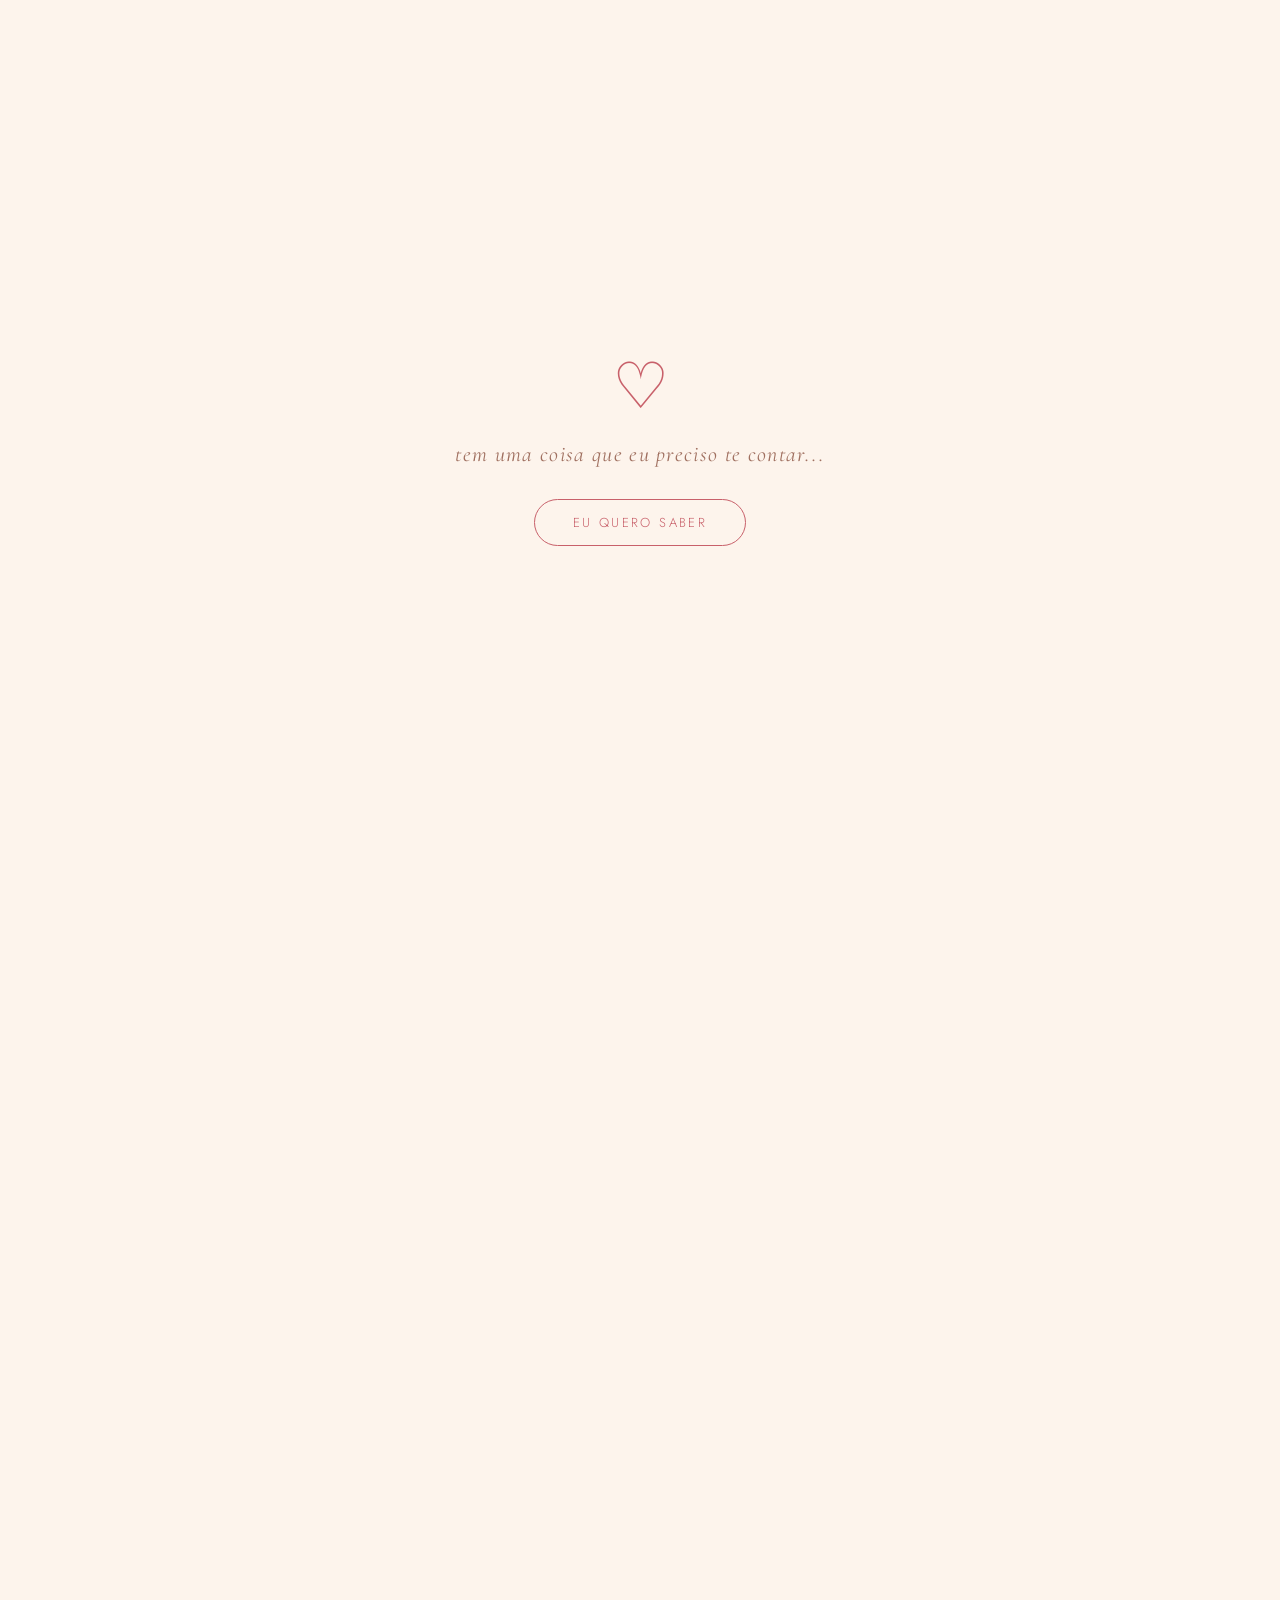
==== surpresa.html @ a651e14c "First Commit" ====
<!DOCTYPE html>
<html lang="pt-BR">
<head>
  <meta charset="UTF-8" />
  <meta name="viewport" content="width=device-width, initial-scale=1.0" />
  <title>Só pra você ♡</title>
  <link rel="preconnect" href="https://fonts.googleapis.com" />
  <link href="https://fonts.googleapis.com/css2?family=Cormorant+Garamond:ital,wght@0,300;0,400;0,600;1,300;1,400;1,600&family=Jost:wght@200;300;400&display=swap" rel="stylesheet" />
  <style>
    :root {
      --cream: #fdf4ec;
      --rose: #c8606a;
      --rose-light: #e8a0a8;
      --gold: #c8a870;
      --brown: #7a3a3a;
      --text: #5a3030;
      --muted: #a07060;
    }

    *, *::before, *::after { box-sizing: border-box; margin: 0; padding: 0; }

    body {
      min-height: 100vh;
      background: var(--cream);
      font-family: 'Jost', sans-serif;
      overflow-x: hidden;
      cursor: default;
    }

    /* ── ring particles canvas ── */
    #canvas {
      position: fixed;
      inset: 0;
      pointer-events: none;
      z-index: 0;
    }

    /* ── intro overlay ── */
    #intro {
      position: fixed;
      inset: 0;
      background: var(--cream);
      z-index: 100;
      display: flex;
      flex-direction: column;
      align-items: center;
      justify-content: center;
      gap: 1.4rem;
      transition: opacity 0.9s ease, visibility 0.9s ease;
    }
    #intro.hide { opacity: 0; visibility: hidden; }

    .intro-heart {
      font-size: 64px;
      animation: heartbeat 2s ease-in-out infinite;
      line-height: 1;
      color: var(--rose);
    }
    .intro-label {
      font-family: 'Cormorant Garamond', serif;
      font-style: italic;
      font-size: 22px;
      color: var(--muted);
      letter-spacing: 0.06em;
    }
    .intro-btn {
      margin-top: 0.6rem;
      padding: 13px 38px;
      background: none;
      border: 1.5px solid var(--rose);
      color: var(--rose);
      font-family: 'Jost', sans-serif;
      font-weight: 300;
      font-size: 13px;
      letter-spacing: 0.18em;
      text-transform: uppercase;
      border-radius: 40px;
      cursor: pointer;
      transition: background 0.25s, color 0.25s, transform 0.15s;
    }
    .intro-btn:hover { background: var(--rose); color: #fff; transform: scale(1.04); }

    /* ── main content ── */
    #main {
      position: relative;
      z-index: 1;
      opacity: 0;
      transform: translateY(22px);
      transition: opacity 0.9s ease 0.3s, transform 0.9s ease 0.3s;
      min-height: 100vh;
      display: flex;
      flex-direction: column;
      align-items: center;
      padding: 4rem 1.4rem 5rem;
      gap: 0;
    }
    #main.show { opacity: 1; transform: translateY(0); }

    /* ── top ornament ── */
    .top-ornament {
      display: flex;
      align-items: center;
      gap: 1rem;
      margin-bottom: 3.2rem;
      opacity: 0;
      animation: fadeUp 0.7s ease 0.6s forwards;
    }
    .orn-line {
      width: 60px;
      height: 1px;
      background: linear-gradient(to right, transparent, var(--gold));
    }
    .orn-line.r { background: linear-gradient(to left, transparent, var(--gold)); }
    .orn-diamond {
      font-size: 13px;
      color: var(--gold);
      letter-spacing: 0.3em;
    }

    /* ── ring section ── */
    .ring-section {
      display: flex;
      flex-direction: column;
      align-items: center;
      margin-bottom: 3.8rem;
      opacity: 0;
      animation: fadeUp 0.8s ease 0.85s forwards;
    }
    .ring-svg {
      width: 110px;
      height: 110px;
      margin-bottom: 1.6rem;
      filter: drop-shadow(0 8px 24px rgba(200,96,106,0.18));
      animation: float 4s ease-in-out infinite;
    }
    .ring-label {
      font-family: 'Cormorant Garamond', serif;
      font-size: 11px;
      letter-spacing: 0.35em;
      text-transform: uppercase;
      color: var(--gold);
      font-weight: 400;
    }

    /* ── confession card ── */
    .card {
      background: #fff8f2;
      border: 1px solid #edddd0;
      border-radius: 20px;
      padding: 2.8rem 2.4rem;
      max-width: 420px;
      width: 100%;
      box-shadow: 0 20px 60px rgba(160,80,60,0.10), 0 4px 16px rgba(0,0,0,0.05);
      margin-bottom: 2.2rem;
      opacity: 0;
      animation: fadeUp 0.8s ease 1.1s forwards;
      position: relative;
      overflow: hidden;
    }
    .card::before {
      content: '♡';
      position: absolute;
      top: -12px; right: 20px;
      font-size: 80px;
      color: var(--rose-light);
      opacity: 0.12;
      line-height: 1;
      font-family: serif;
      pointer-events: none;
    }
    .card-tag {
      display: inline-block;
      background: var(--rose);
      color: #fff;
      font-size: 9px;
      letter-spacing: 0.2em;
      text-transform: uppercase;
      padding: 4px 14px;
      border-radius: 20px;
      margin-bottom: 1.4rem;
      font-weight: 400;
    }
    .card-title {
      font-family: 'Cormorant Garamond', serif;
      font-size: 24px;
      font-weight: 600;
      color: var(--brown);
      line-height: 1.35;
      margin-bottom: 1.2rem;
    }
    .card-title em { font-style: italic; color: var(--rose); }
    .card-text {
      font-size: 13.5px;
      font-weight: 300;
      line-height: 1.9;
      color: var(--text);
    }
    .card-text em {
      font-family: 'Cormorant Garamond', serif;
      font-style: italic;
      color: var(--rose);
      font-size: 14.5px;
    }
    .card-text strong { color: var(--brown); font-weight: 400; }

    /* ── divider ── */
    .divider {
      display: flex;
      align-items: center;
      gap: 1rem;
      margin: 0.4rem 0 2.2rem;
      opacity: 0;
      animation: fadeUp 0.7s ease 1.35s forwards;
      width: 100%;
      max-width: 420px;
    }
    .div-line { flex: 1; height: 1px; background: #e0c8b8; }
    .div-sym { color: var(--rose-light); font-size: 14px; letter-spacing: 0.2em; }

    /* ── second card ── */
    .card2 {
      animation-delay: 1.55s;
    }
    .card2 .card-tag { background: var(--gold); }

    /* ── bottom signature ── */
    .signature {
      margin-top: 2.8rem;
      text-align: center;
      opacity: 0;
      animation: fadeUp 0.7s ease 1.8s forwards;
    }
    .sig-text {
      font-family: 'Cormorant Garamond', serif;
      font-style: italic;
      font-size: 18px;
      color: var(--muted);
      margin-bottom: 0.5rem;
    }
    .sig-hearts { color: var(--rose); font-size: 15px; letter-spacing: 0.4em; }

    /* ── back button ── */
    .back-btn {
      margin-top: 3rem;
      display: inline-flex;
      align-items: center;
      gap: 0.5rem;
      padding: 11px 30px;
      background: none;
      border: 1.5px solid #d4b0a0;
      color: var(--muted);
      font-family: 'Jost', sans-serif;
      font-weight: 300;
      font-size: 12px;
      letter-spacing: 0.16em;
      text-transform: uppercase;
      border-radius: 40px;
      cursor: pointer;
      text-decoration: none;
      transition: border-color 0.2s, color 0.2s, transform 0.15s;
      opacity: 0;
      animation: fadeUp 0.7s ease 2s forwards;
    }
    .back-btn:hover { border-color: var(--rose); color: var(--rose); transform: scale(1.04); }

    /* ── animations ── */
    @keyframes heartbeat {
      0%, 100% { transform: scale(1); }
      14%       { transform: scale(1.14); }
      28%       { transform: scale(1); }
      42%       { transform: scale(1.08); }
      56%       { transform: scale(1); }
    }
    @keyframes float {
      0%, 100% { transform: translateY(0px) rotate(-2deg); }
      50%       { transform: translateY(-10px) rotate(2deg); }
    }
    @keyframes fadeUp {
      from { opacity: 0; transform: translateY(18px); }
      to   { opacity: 1; transform: translateY(0); }
    }

    @media (max-width: 480px) {
      .card { padding: 2rem 1.6rem; }
      .card-title { font-size: 21px; }
      .card-text  { font-size: 13px; }
    }
  </style>
</head>
<body>

<canvas id="canvas"></canvas>

<!-- intro overlay -->
<div id="intro">
  <div class="intro-heart">♡</div>
  <div class="intro-label">tem uma coisa que eu preciso te contar...</div>
  <button class="intro-btn" onclick="reveal()">Eu quero saber</button>
</div>

<!-- main content -->
<div id="main">

  <div class="top-ornament">
    <div class="orn-line"></div>
    <div class="orn-diamond">✦ ✦ ✦</div>
    <div class="orn-line r"></div>
  </div>

  <!-- ring SVG -->
  <div class="ring-section">
    <svg class="ring-svg" viewBox="0 0 110 110" fill="none" xmlns="http://www.w3.org/2000/svg">
      <!-- outer ring -->
      <circle cx="55" cy="55" r="42" stroke="#c8a870" stroke-width="2.5" fill="none" opacity="0.4"/>
      <!-- band -->
      <path d="M13 55 A42 42 0 0 1 97 55" stroke="#c8a870" stroke-width="7" fill="none" stroke-linecap="round" opacity="0.25"/>
      <path d="M13 55 A42 42 0 0 0 97 55" stroke="#c8a870" stroke-width="7" fill="none" stroke-linecap="round" opacity="0.25"/>
      <!-- main band -->
      <ellipse cx="55" cy="55" rx="42" ry="42" stroke="url(#goldGrad)" stroke-width="6" fill="none"/>
      <!-- diamond gem -->
      <polygon points="55,18 63,30 55,36 47,30" fill="url(#gemGrad)" opacity="0.95"/>
      <polygon points="55,18 63,30 55,24" fill="white" opacity="0.5"/>
      <!-- gem sparkles -->
      <line x1="55" y1="8" x2="55" y2="14" stroke="#c8a870" stroke-width="1.5" stroke-linecap="round" opacity="0.7"/>
      <line x1="68" y1="12" x2="64" y2="16" stroke="#c8a870" stroke-width="1.5" stroke-linecap="round" opacity="0.7"/>
      <line x1="42" y1="12" x2="46" y2="16" stroke="#c8a870" stroke-width="1.5" stroke-linecap="round" opacity="0.7"/>
      <!-- inner glow ring -->
      <circle cx="55" cy="55" r="33" stroke="#c8a870" stroke-width="0.8" fill="none" opacity="0.3"/>
      <defs>
        <linearGradient id="goldGrad" x1="13" y1="55" x2="97" y2="55">
          <stop offset="0%" stop-color="#d4b878"/>
          <stop offset="30%" stop-color="#f0d898"/>
          <stop offset="60%" stop-color="#c8a060"/>
          <stop offset="100%" stop-color="#d4b878"/>
        </linearGradient>
        <linearGradient id="gemGrad" x1="47" y1="18" x2="63" y2="36" gradientUnits="userSpaceOnUse">
          <stop offset="0%" stop-color="#f8f0ff"/>
          <stop offset="50%" stop-color="#e8d8f8"/>
          <stop offset="100%" stop-color="#c8b0e8"/>
        </linearGradient>
      </defs>
    </svg>
    <div class="ring-label">em breve...</div>
  </div>

  <!-- card 1: aliança confession -->
  <div class="card">
    <div class="card-tag">Uma confissão</div>
    <div class="card-title">Sobre aquela vez que eu disse <em>não quero aliança...</em></div>
    <p class="card-text">
      Hahaha. Eu estava <em>mentindo</em>.<br><br>
      Por muito tempo eu planejei, pesquisei, busquei a melhor opção pra <strong>nós dois</strong>. Fiz isso em silêncio, com um sorrisinho bobo toda vez que imaginava o momento.<br><br>
      Em breve... não vou dar spoiler. 😄<br><br>
      Mas eu preciso que você saiba que <em>nunca desisti da nossa vontade</em>. Só estava guardando isso com muito carinho, esperando a hora certa.<br><br>
      <strong>Ah, e eu lembro que o seu tamanho é 18/19... mas vou confirmar direitinho, pode deixar. kkkkkkk</strong><br><br>
      <em>Desculpa por ter escondido isso de você.</em>
    </p>
  </div>

  <!-- divider -->
  <div class="divider">
    <div class="div-line"></div>
    <div class="div-sym">♡ ♡ ♡</div>
    <div class="div-line"></div>
  </div>

  <!-- card 2: second declaration -->
  <div class="card card2">
    <div class="card-tag">E mais uma coisa...</div>
    <div class="card-title">Você é a pessoa que eu <em>escolho todo dia</em></div>
    <p class="card-text">
      Não é uma coisa que acontece de vez em quando.<br>
      É todo. dia.<br><br>
      Quando eu acordo, quando eu durmo, quando alguma coisa boa acontece e a primeira pessoa que eu quero contar é <em>você</em>.<br><br>
      Você virou meu Dengo sem nem perceber. Virou plano, virou sonho, virou <strong>certeza</strong>.<br><br>
      E eu sei que a gente ainda tem muito pela frente muito muito <em>muito mesmo</em>.<br><br>
      Mas pode ter fé: <strong>estou aqui, te amando do jeito mais real que eu sei.</strong>
    </p>
  </div>

  <!-- signature -->
  <div class="signature">
    <div class="sig-text">com todo o meu amor, sempre,<br><em>Cuti Cuti</em> ♡</div>
    <div class="sig-hearts">♡ ♡ ♡</div>
  </div>

  <a href="index.html" class="back-btn">← voltar para a cartinha</a>

</div>

<script>
  function reveal() {
    document.getElementById('intro').classList.add('hide');
    document.getElementById('main').classList.add('show');
    startParticles();
  }

  // ── floating hearts/rings canvas ──
  function startParticles() {
    const canvas = document.getElementById('canvas');
    const ctx = canvas.getContext('2d');
    let W, H, particles = [];

    function resize() {
      W = canvas.width  = window.innerWidth;
      H = canvas.height = window.innerHeight;
    }
    resize();
    window.addEventListener('resize', resize);

    const syms = ['♡', '✦', '◇', '✧', '♢'];
    const colors = ['rgba(200,96,106,', 'rgba(200,168,112,', 'rgba(228,160,168,'];

    for (let i = 0; i < 28; i++) {
      particles.push({
        x: Math.random() * window.innerWidth,
        y: Math.random() * window.innerHeight + window.innerHeight,
        sym: syms[Math.floor(Math.random() * syms.length)],
        color: colors[Math.floor(Math.random() * colors.length)],
        size: 9 + Math.random() * 11,
        speed: 0.4 + Math.random() * 0.7,
        drift: (Math.random() - 0.5) * 0.4,
        alpha: 0.08 + Math.random() * 0.14,
        rot: Math.random() * Math.PI * 2,
        rotSpeed: (Math.random() - 0.5) * 0.015,
      });
    }

    function draw() {
      ctx.clearRect(0, 0, W, H);
      particles.forEach(p => {
        ctx.save();
        ctx.translate(p.x, p.y);
        ctx.rotate(p.rot);
        ctx.font = `${p.size}px serif`;
        ctx.fillStyle = p.color + p.alpha + ')';
        ctx.textAlign = 'center';
        ctx.textBaseline = 'middle';
        ctx.fillText(p.sym, 0, 0);
        ctx.restore();
        p.y -= p.speed;
        p.x += p.drift;
        p.rot += p.rotSpeed;
        if (p.y < -30) {
          p.y = H + 30;
          p.x = Math.random() * W;
        }
      });
      requestAnimationFrame(draw);
    }
    draw();
  }
</script>
</body>
</html>
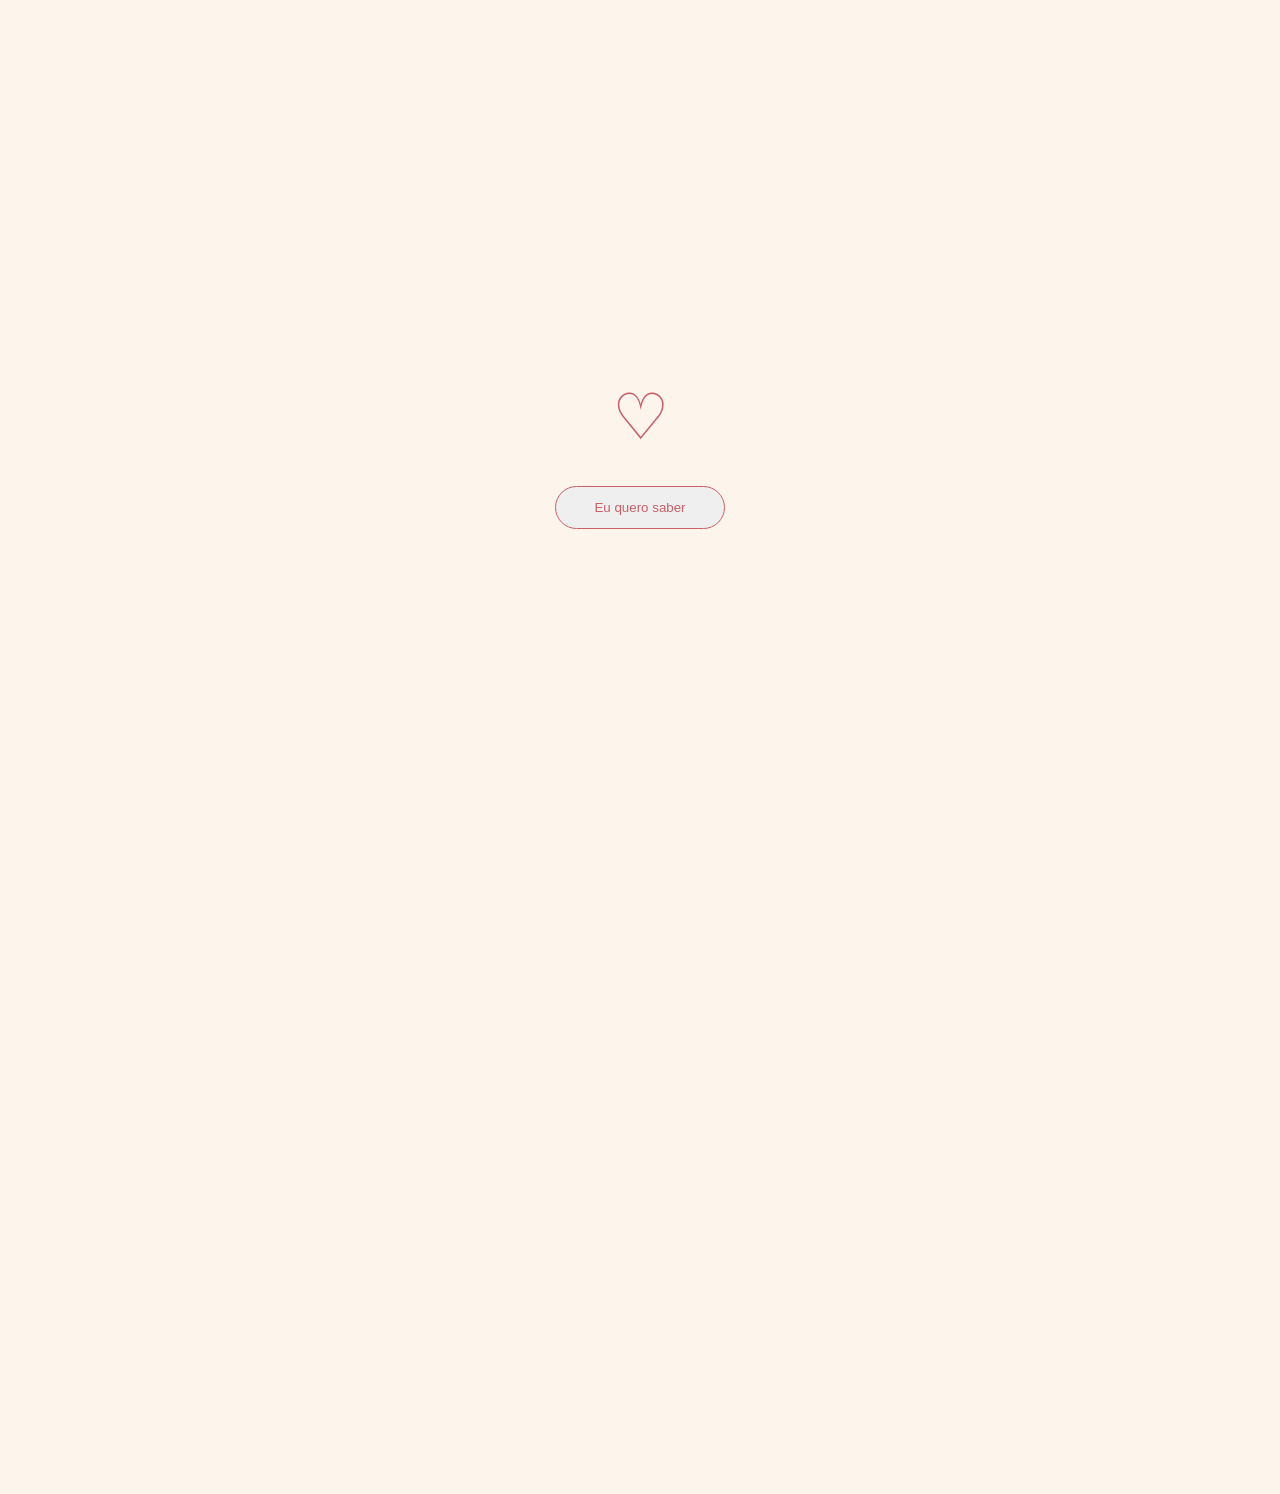
==== commit 0006b871: "Alterações" ====
--- a/surpresa.html
+++ b/surpresa.html
@@ -1,4 +1,5 @@
 <!DOCTYPE html>
+
 <html lang="pt-BR">
 <head>
   <meta charset="UTF-8" />
@@ -17,439 +18,169 @@
       --muted: #a07060;
     }
 
-    *, *::before, *::after { box-sizing: border-box; margin: 0; padding: 0; }
+```
+*, *::before, *::after { box-sizing: border-box; margin: 0; padding: 0; }
 
-    body {
-      min-height: 100vh;
-      background: var(--cream);
-      font-family: 'Jost', sans-serif;
-      overflow-x: hidden;
-      cursor: default;
-    }
+body {
+  min-height: 100vh;
+  background: var(--cream);
+  font-family: 'Jost', sans-serif;
+  overflow-x: hidden;
+}
 
-    /* ── ring particles canvas ── */
-    #canvas {
-      position: fixed;
-      inset: 0;
-      pointer-events: none;
-      z-index: 0;
-    }
+#canvas {
+  position: fixed;
+  inset: 0;
+  pointer-events: none;
+  z-index: 0;
+}
 
-    /* ── intro overlay ── */
-    #intro {
-      position: fixed;
-      inset: 0;
-      background: var(--cream);
-      z-index: 100;
-      display: flex;
-      flex-direction: column;
-      align-items: center;
-      justify-content: center;
-      gap: 1.4rem;
-      transition: opacity 0.9s ease, visibility 0.9s ease;
-    }
-    #intro.hide { opacity: 0; visibility: hidden; }
+#intro {
+  position: fixed;
+  inset: 0;
+  background: var(--cream);
+  z-index: 100;
+  display: flex;
+  flex-direction: column;
+  align-items: center;
+  justify-content: center;
+  gap: 1.4rem;
+  transition: opacity 0.9s ease, visibility 0.9s ease;
+}
+#intro.hide { opacity: 0; visibility: hidden; }
 
-    .intro-heart {
-      font-size: 64px;
-      animation: heartbeat 2s ease-in-out infinite;
-      line-height: 1;
-      color: var(--rose);
-    }
-    .intro-label {
-      font-family: 'Cormorant Garamond', serif;
-      font-style: italic;
-      font-size: 22px;
-      color: var(--muted);
-      letter-spacing: 0.06em;
-    }
-    .intro-btn {
-      margin-top: 0.6rem;
-      padding: 13px 38px;
-      background: none;
-      border: 1.5px solid var(--rose);
-      color: var(--rose);
-      font-family: 'Jost', sans-serif;
-      font-weight: 300;
-      font-size: 13px;
-      letter-spacing: 0.18em;
-      text-transform: uppercase;
-      border-radius: 40px;
-      cursor: pointer;
-      transition: background 0.25s, color 0.25s, transform 0.15s;
-    }
-    .intro-btn:hover { background: var(--rose); color: #fff; transform: scale(1.04); }
+.intro-heart {
+  font-size: 64px;
+  animation: heartbeat 2s ease-in-out infinite;
+  color: var(--rose);
+}
 
-    /* ── main content ── */
-    #main {
-      position: relative;
-      z-index: 1;
-      opacity: 0;
-      transform: translateY(22px);
-      transition: opacity 0.9s ease 0.3s, transform 0.9s ease 0.3s;
-      min-height: 100vh;
-      display: flex;
-      flex-direction: column;
-      align-items: center;
-      padding: 4rem 1.4rem 5rem;
-      gap: 0;
-    }
-    #main.show { opacity: 1; transform: translateY(0); }
+.intro-btn {
+  padding: 13px 38px;
+  border: 1.5px solid var(--rose);
+  color: var(--rose);
+  border-radius: 40px;
+  cursor: pointer;
+}
 
-    /* ── top ornament ── */
-    .top-ornament {
-      display: flex;
-      align-items: center;
-      gap: 1rem;
-      margin-bottom: 3.2rem;
-      opacity: 0;
-      animation: fadeUp 0.7s ease 0.6s forwards;
-    }
-    .orn-line {
-      width: 60px;
-      height: 1px;
-      background: linear-gradient(to right, transparent, var(--gold));
-    }
-    .orn-line.r { background: linear-gradient(to left, transparent, var(--gold)); }
-    .orn-diamond {
-      font-size: 13px;
-      color: var(--gold);
-      letter-spacing: 0.3em;
-    }
+#main {
+  opacity: 0;
+  transform: translateY(22px);
+  transition: 0.9s;
+  display: flex;
+  flex-direction: column;
+  align-items: center;
+  padding: 4rem 1.4rem 5rem;
+}
+#main.show { opacity: 1; transform: translateY(0); }
 
-    /* ── ring section ── */
-    .ring-section {
-      display: flex;
-      flex-direction: column;
-      align-items: center;
-      margin-bottom: 3.8rem;
-      opacity: 0;
-      animation: fadeUp 0.8s ease 0.85s forwards;
-    }
-    .ring-svg {
-      width: 110px;
-      height: 110px;
-      margin-bottom: 1.6rem;
-      filter: drop-shadow(0 8px 24px rgba(200,96,106,0.18));
-      animation: float 4s ease-in-out infinite;
-    }
-    .ring-label {
-      font-family: 'Cormorant Garamond', serif;
-      font-size: 11px;
-      letter-spacing: 0.35em;
-      text-transform: uppercase;
-      color: var(--gold);
-      font-weight: 400;
-    }
+.card {
+  background: #fff8f2;
+  border-radius: 20px;
+  padding: 2.5rem;
+  max-width: 420px;
+  margin-bottom: 2rem;
+  box-shadow: 0 10px 40px rgba(0,0,0,0.08);
+}
 
-    /* ── confession card ── */
-    .card {
-      background: #fff8f2;
-      border: 1px solid #edddd0;
-      border-radius: 20px;
-      padding: 2.8rem 2.4rem;
-      max-width: 420px;
-      width: 100%;
-      box-shadow: 0 20px 60px rgba(160,80,60,0.10), 0 4px 16px rgba(0,0,0,0.05);
-      margin-bottom: 2.2rem;
-      opacity: 0;
-      animation: fadeUp 0.8s ease 1.1s forwards;
-      position: relative;
-      overflow: hidden;
-    }
-    .card::before {
-      content: '♡';
-      position: absolute;
-      top: -12px; right: 20px;
-      font-size: 80px;
-      color: var(--rose-light);
-      opacity: 0.12;
-      line-height: 1;
-      font-family: serif;
-      pointer-events: none;
-    }
-    .card-tag {
-      display: inline-block;
-      background: var(--rose);
-      color: #fff;
-      font-size: 9px;
-      letter-spacing: 0.2em;
-      text-transform: uppercase;
-      padding: 4px 14px;
-      border-radius: 20px;
-      margin-bottom: 1.4rem;
-      font-weight: 400;
-    }
-    .card-title {
-      font-family: 'Cormorant Garamond', serif;
-      font-size: 24px;
-      font-weight: 600;
-      color: var(--brown);
-      line-height: 1.35;
-      margin-bottom: 1.2rem;
-    }
-    .card-title em { font-style: italic; color: var(--rose); }
-    .card-text {
-      font-size: 13.5px;
-      font-weight: 300;
-      line-height: 1.9;
-      color: var(--text);
-    }
-    .card-text em {
-      font-family: 'Cormorant Garamond', serif;
-      font-style: italic;
-      color: var(--rose);
-      font-size: 14.5px;
-    }
-    .card-text strong { color: var(--brown); font-weight: 400; }
+.card-title {
+  font-size: 22px;
+  margin-bottom: 1rem;
+  color: var(--brown);
+}
 
-    /* ── divider ── */
-    .divider {
-      display: flex;
-      align-items: center;
-      gap: 1rem;
-      margin: 0.4rem 0 2.2rem;
-      opacity: 0;
-      animation: fadeUp 0.7s ease 1.35s forwards;
-      width: 100%;
-      max-width: 420px;
-    }
-    .div-line { flex: 1; height: 1px; background: #e0c8b8; }
-    .div-sym { color: var(--rose-light); font-size: 14px; letter-spacing: 0.2em; }
+.card-text {
+  font-size: 14px;
+  line-height: 1.8;
+  color: var(--text);
+}
 
-    /* ── second card ── */
-    .card2 {
-      animation-delay: 1.55s;
-    }
-    .card2 .card-tag { background: var(--gold); }
+.divider {
+  display: flex;
+  gap: 1rem;
+  margin: 1rem 0;
+  width: 100%;
+  max-width: 420px;
+}
+.div-line { flex: 1; height: 1px; background: #e0c8b8; }
 
-    /* ── bottom signature ── */
-    .signature {
-      margin-top: 2.8rem;
-      text-align: center;
-      opacity: 0;
-      animation: fadeUp 0.7s ease 1.8s forwards;
-    }
-    .sig-text {
-      font-family: 'Cormorant Garamond', serif;
-      font-style: italic;
-      font-size: 18px;
-      color: var(--muted);
-      margin-bottom: 0.5rem;
-    }
-    .sig-hearts { color: var(--rose); font-size: 15px; letter-spacing: 0.4em; }
+.back-btn {
+  margin-top: 2rem;
+  text-decoration: none;
+  color: var(--muted);
+  border: 1px solid #ccc;
+  padding: 10px 20px;
+  border-radius: 30px;
+}
+```
 
-    /* ── back button ── */
-    .back-btn {
-      margin-top: 3rem;
-      display: inline-flex;
-      align-items: center;
-      gap: 0.5rem;
-      padding: 11px 30px;
-      background: none;
-      border: 1.5px solid #d4b0a0;
-      color: var(--muted);
-      font-family: 'Jost', sans-serif;
-      font-weight: 300;
-      font-size: 12px;
-      letter-spacing: 0.16em;
-      text-transform: uppercase;
-      border-radius: 40px;
-      cursor: pointer;
-      text-decoration: none;
-      transition: border-color 0.2s, color 0.2s, transform 0.15s;
-      opacity: 0;
-      animation: fadeUp 0.7s ease 2s forwards;
-    }
-    .back-btn:hover { border-color: var(--rose); color: var(--rose); transform: scale(1.04); }
-
-    /* ── animations ── */
-    @keyframes heartbeat {
-      0%, 100% { transform: scale(1); }
-      14%       { transform: scale(1.14); }
-      28%       { transform: scale(1); }
-      42%       { transform: scale(1.08); }
-      56%       { transform: scale(1); }
-    }
-    @keyframes float {
-      0%, 100% { transform: translateY(0px) rotate(-2deg); }
-      50%       { transform: translateY(-10px) rotate(2deg); }
-    }
-    @keyframes fadeUp {
-      from { opacity: 0; transform: translateY(18px); }
-      to   { opacity: 1; transform: translateY(0); }
-    }
-
-    @media (max-width: 480px) {
-      .card { padding: 2rem 1.6rem; }
-      .card-title { font-size: 21px; }
-      .card-text  { font-size: 13px; }
-    }
   </style>
 </head>
 <body>
 
 <canvas id="canvas"></canvas>
 
-<!-- intro overlay -->
 <div id="intro">
   <div class="intro-heart">♡</div>
-  <div class="intro-label">tem uma coisa que eu preciso te contar...</div>
   <button class="intro-btn" onclick="reveal()">Eu quero saber</button>
 </div>
 
-<!-- main content -->
 <div id="main">
 
-  <div class="top-ornament">
-    <div class="orn-line"></div>
-    <div class="orn-diamond">✦ ✦ ✦</div>
-    <div class="orn-line r"></div>
-  </div>
-
-  <!-- ring SVG -->
-  <div class="ring-section">
-    <svg class="ring-svg" viewBox="0 0 110 110" fill="none" xmlns="http://www.w3.org/2000/svg">
-      <!-- outer ring -->
-      <circle cx="55" cy="55" r="42" stroke="#c8a870" stroke-width="2.5" fill="none" opacity="0.4"/>
-      <!-- band -->
-      <path d="M13 55 A42 42 0 0 1 97 55" stroke="#c8a870" stroke-width="7" fill="none" stroke-linecap="round" opacity="0.25"/>
-      <path d="M13 55 A42 42 0 0 0 97 55" stroke="#c8a870" stroke-width="7" fill="none" stroke-linecap="round" opacity="0.25"/>
-      <!-- main band -->
-      <ellipse cx="55" cy="55" rx="42" ry="42" stroke="url(#goldGrad)" stroke-width="6" fill="none"/>
-      <!-- diamond gem -->
-      <polygon points="55,18 63,30 55,36 47,30" fill="url(#gemGrad)" opacity="0.95"/>
-      <polygon points="55,18 63,30 55,24" fill="white" opacity="0.5"/>
-      <!-- gem sparkles -->
-      <line x1="55" y1="8" x2="55" y2="14" stroke="#c8a870" stroke-width="1.5" stroke-linecap="round" opacity="0.7"/>
-      <line x1="68" y1="12" x2="64" y2="16" stroke="#c8a870" stroke-width="1.5" stroke-linecap="round" opacity="0.7"/>
-      <line x1="42" y1="12" x2="46" y2="16" stroke="#c8a870" stroke-width="1.5" stroke-linecap="round" opacity="0.7"/>
-      <!-- inner glow ring -->
-      <circle cx="55" cy="55" r="33" stroke="#c8a870" stroke-width="0.8" fill="none" opacity="0.3"/>
-      <defs>
-        <linearGradient id="goldGrad" x1="13" y1="55" x2="97" y2="55">
-          <stop offset="0%" stop-color="#d4b878"/>
-          <stop offset="30%" stop-color="#f0d898"/>
-          <stop offset="60%" stop-color="#c8a060"/>
-          <stop offset="100%" stop-color="#d4b878"/>
-        </linearGradient>
-        <linearGradient id="gemGrad" x1="47" y1="18" x2="63" y2="36" gradientUnits="userSpaceOnUse">
-          <stop offset="0%" stop-color="#f8f0ff"/>
-          <stop offset="50%" stop-color="#e8d8f8"/>
-          <stop offset="100%" stop-color="#c8b0e8"/>
-        </linearGradient>
-      </defs>
-    </svg>
-    <div class="ring-label">em breve...</div>
-  </div>
-
-  <!-- card 1: aliança confession -->
   <div class="card">
-    <div class="card-tag">Uma confissão</div>
-    <div class="card-title">Sobre aquela vez que eu disse <em>não quero aliança...</em></div>
+    <div class="card-title">1º ano</div>
     <p class="card-text">
-      Hahaha. Eu estava <em>mentindo</em>.<br><br>
-      Por muito tempo eu planejei, pesquisei, busquei a melhor opção pra <strong>nós dois</strong>. Fiz isso em silêncio, com um sorrisinho bobo toda vez que imaginava o momento.<br><br>
-      Em breve... não vou dar spoiler. 😄<br><br>
-      Mas eu preciso que você saiba que <em>nunca desisti da nossa vontade</em>. Só estava guardando isso com muito carinho, esperando a hora certa.<br><br>
-      <strong>Ah, e eu lembro que o seu tamanho é 18/19... mas vou confirmar direitinho, pode deixar. kkkkkkk</strong><br><br>
-      <em>Desculpa por ter escondido isso de você.</em>
+      Nós nos conhecemos no colégio e passamos por uma fase conturbada.<br><br>
+      Mesmo assim, conseguimos superar.<br><br>
+      Foi ali que tudo começou, e foi onde eu percebi que estava me apaixonando por você.
     </p>
   </div>
 
-  <!-- divider -->
-  <div class="divider">
-    <div class="div-line"></div>
-    <div class="div-sym">♡ ♡ ♡</div>
-    <div class="div-line"></div>
-  </div>
+  <div class="divider"><div class="div-line"></div><div class="div-line"></div></div>
 
-  <!-- card 2: second declaration -->
-  <div class="card card2">
-    <div class="card-tag">E mais uma coisa...</div>
-    <div class="card-title">Você é a pessoa que eu <em>escolho todo dia</em></div>
+  <div class="card">
+    <div class="card-title">2º ano</div>
     <p class="card-text">
-      Não é uma coisa que acontece de vez em quando.<br>
-      É todo. dia.<br><br>
-      Quando eu acordo, quando eu durmo, quando alguma coisa boa acontece e a primeira pessoa que eu quero contar é <em>você</em>.<br><br>
-      Você virou meu Dengo sem nem perceber. Virou plano, virou sonho, virou <strong>certeza</strong>.<br><br>
-      E eu sei que a gente ainda tem muito pela frente muito muito <em>muito mesmo</em>.<br><br>
-      Mas pode ter fé: <strong>estou aqui, te amando do jeito mais real que eu sei.</strong>
+      No segundo ano, tudo ficou mais leve.<br><br>
+      Foi um dos melhores momentos pra mim.<br><br>
+      Mas eu reconheço que errei em várias decisões.<br><br>
+      Hoje eu entendo isso e quero mudar, colocando Deus em primeiro lugar.
     </p>
   </div>
 
-  <!-- signature -->
-  <div class="signature">
-    <div class="sig-text">com todo o meu amor, sempre,<br><em>Cuti Cuti</em> ♡</div>
-    <div class="sig-hearts">♡ ♡ ♡</div>
+  <div class="divider"><div class="div-line"></div><div class="div-line"></div></div>
+
+  <div class="card">
+    <div class="card-title">3º ano</div>
+    <p class="card-text">
+      Iríamos fazer 3 anos no dia 24/05/2026…<br>
+      mas terminou antes, no dia 04/05/2026.<br><br>
+
+
+  Eu não sei explicar direito o que sinto.<br><br>
+
+  Só sei que quero me tornar alguém melhor.<br>
+  Quero evoluir, amadurecer…<br><br>
+
+  E, se Deus permitir,
+  passar o restante da minha vida ao seu lado.<br><br>
+
+  Eu ainda acredito em nós.
+</p>
+
+
   </div>
 
-  <a href="index.html" class="back-btn">← voltar para a cartinha</a>
+<a href="index.html" class="back-btn">← voltar</a>
 
 </div>
 
 <script>
-  function reveal() {
-    document.getElementById('intro').classList.add('hide');
-    document.getElementById('main').classList.add('show');
-    startParticles();
-  }
+function reveal(){
+  document.getElementById('intro').classList.add('hide');
+  document.getElementById('main').classList.add('show');
+}
+</script>
 
-  // ── floating hearts/rings canvas ──
-  function startParticles() {
-    const canvas = document.getElementById('canvas');
-    const ctx = canvas.getContext('2d');
-    let W, H, particles = [];
-
-    function resize() {
-      W = canvas.width  = window.innerWidth;
-      H = canvas.height = window.innerHeight;
-    }
-    resize();
-    window.addEventListener('resize', resize);
-
-    const syms = ['♡', '✦', '◇', '✧', '♢'];
-    const colors = ['rgba(200,96,106,', 'rgba(200,168,112,', 'rgba(228,160,168,'];
-
-    for (let i = 0; i < 28; i++) {
-      particles.push({
-        x: Math.random() * window.innerWidth,
-        y: Math.random() * window.innerHeight + window.innerHeight,
-        sym: syms[Math.floor(Math.random() * syms.length)],
-        color: colors[Math.floor(Math.random() * colors.length)],
-        size: 9 + Math.random() * 11,
-        speed: 0.4 + Math.random() * 0.7,
-        drift: (Math.random() - 0.5) * 0.4,
-        alpha: 0.08 + Math.random() * 0.14,
-        rot: Math.random() * Math.PI * 2,
-        rotSpeed: (Math.random() - 0.5) * 0.015,
-      });
-    }
-
-    function draw() {
-      ctx.clearRect(0, 0, W, H);
-      particles.forEach(p => {
-        ctx.save();
-        ctx.translate(p.x, p.y);
-        ctx.rotate(p.rot);
-        ctx.font = `${p.size}px serif`;
-        ctx.fillStyle = p.color + p.alpha + ')';
-        ctx.textAlign = 'center';
-        ctx.textBaseline = 'middle';
-        ctx.fillText(p.sym, 0, 0);
-        ctx.restore();
-        p.y -= p.speed;
-        p.x += p.drift;
-        p.rot += p.rotSpeed;
-        if (p.y < -30) {
-          p.y = H + 30;
-          p.x = Math.random() * W;
-        }
-      });
-      requestAnimationFrame(draw);
-    }
-    draw();
-  }
-</script>
 </body>
 </html>
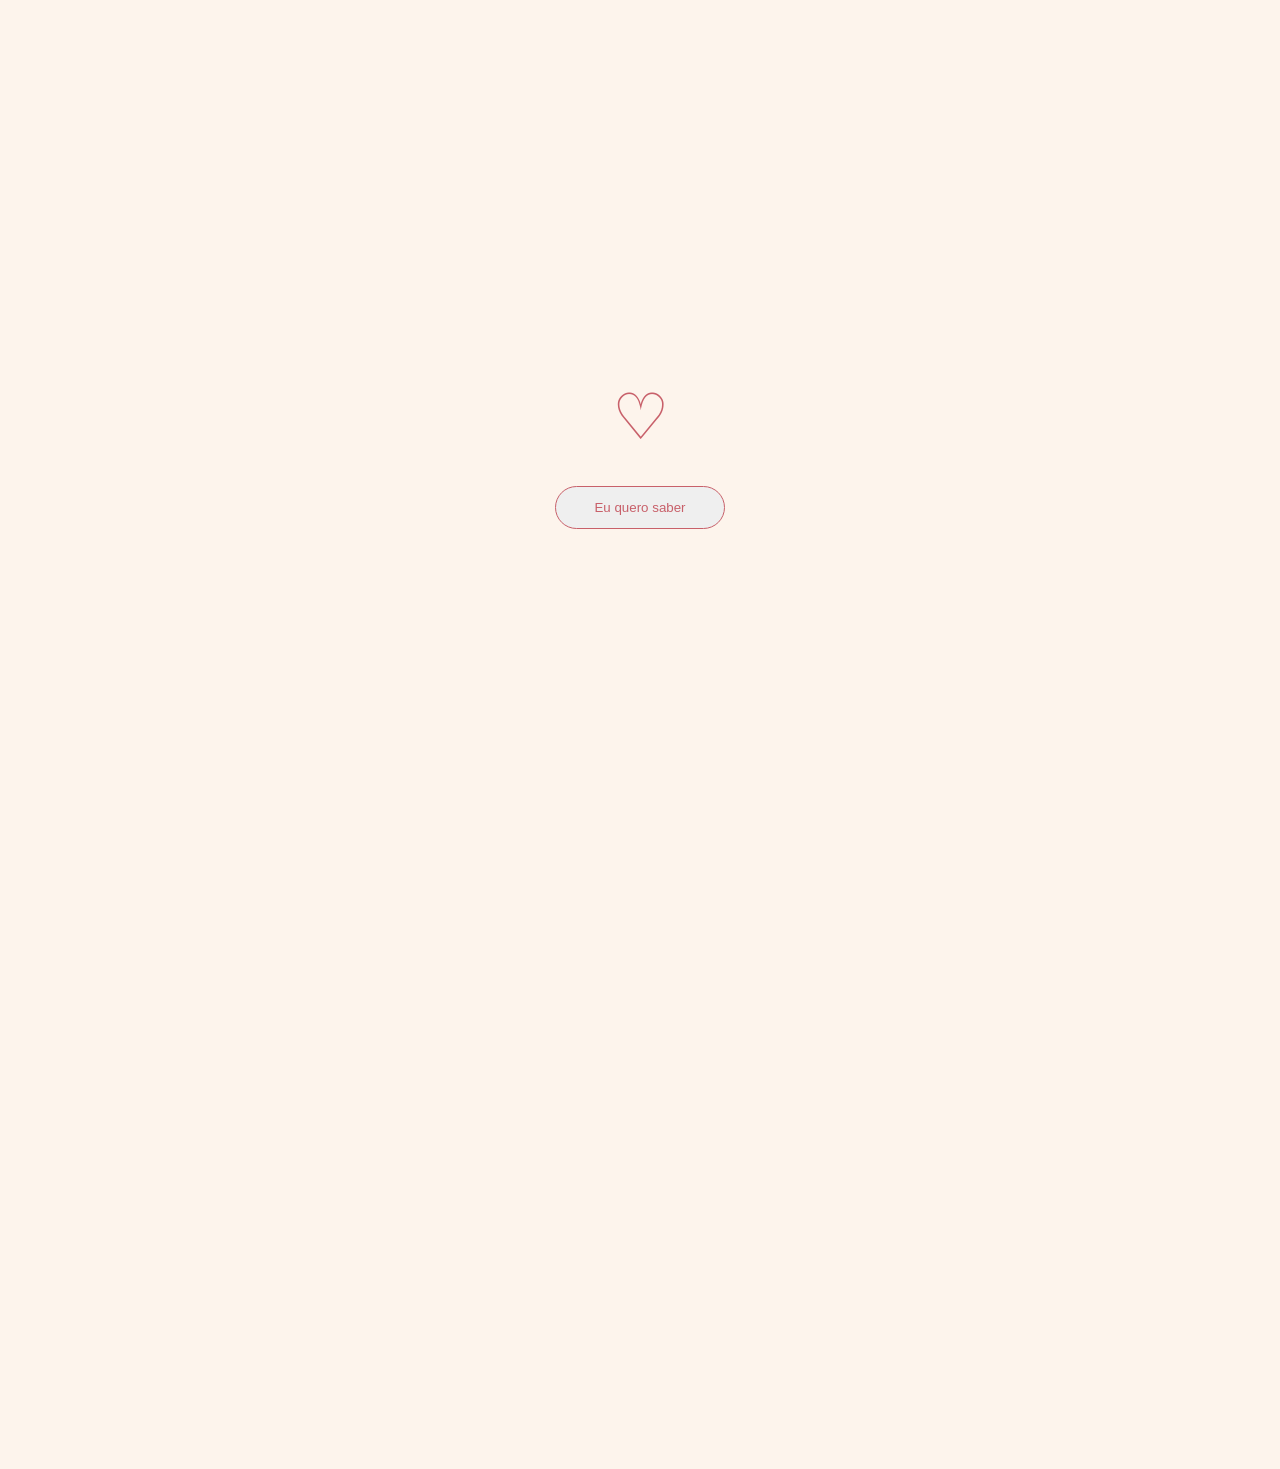
==== commit 1589a061: "Outra Alteração" ====
--- a/surpresa.html
+++ b/surpresa.html
@@ -18,7 +18,6 @@
       --muted: #a07060;
     }
 
-```
 *, *::before, *::after { box-sizing: border-box; margin: 0; padding: 0; }
 
 body {
@@ -112,7 +111,6 @@
   padding: 10px 20px;
   border-radius: 30px;
 }
-```
 
   </style>
 </head>
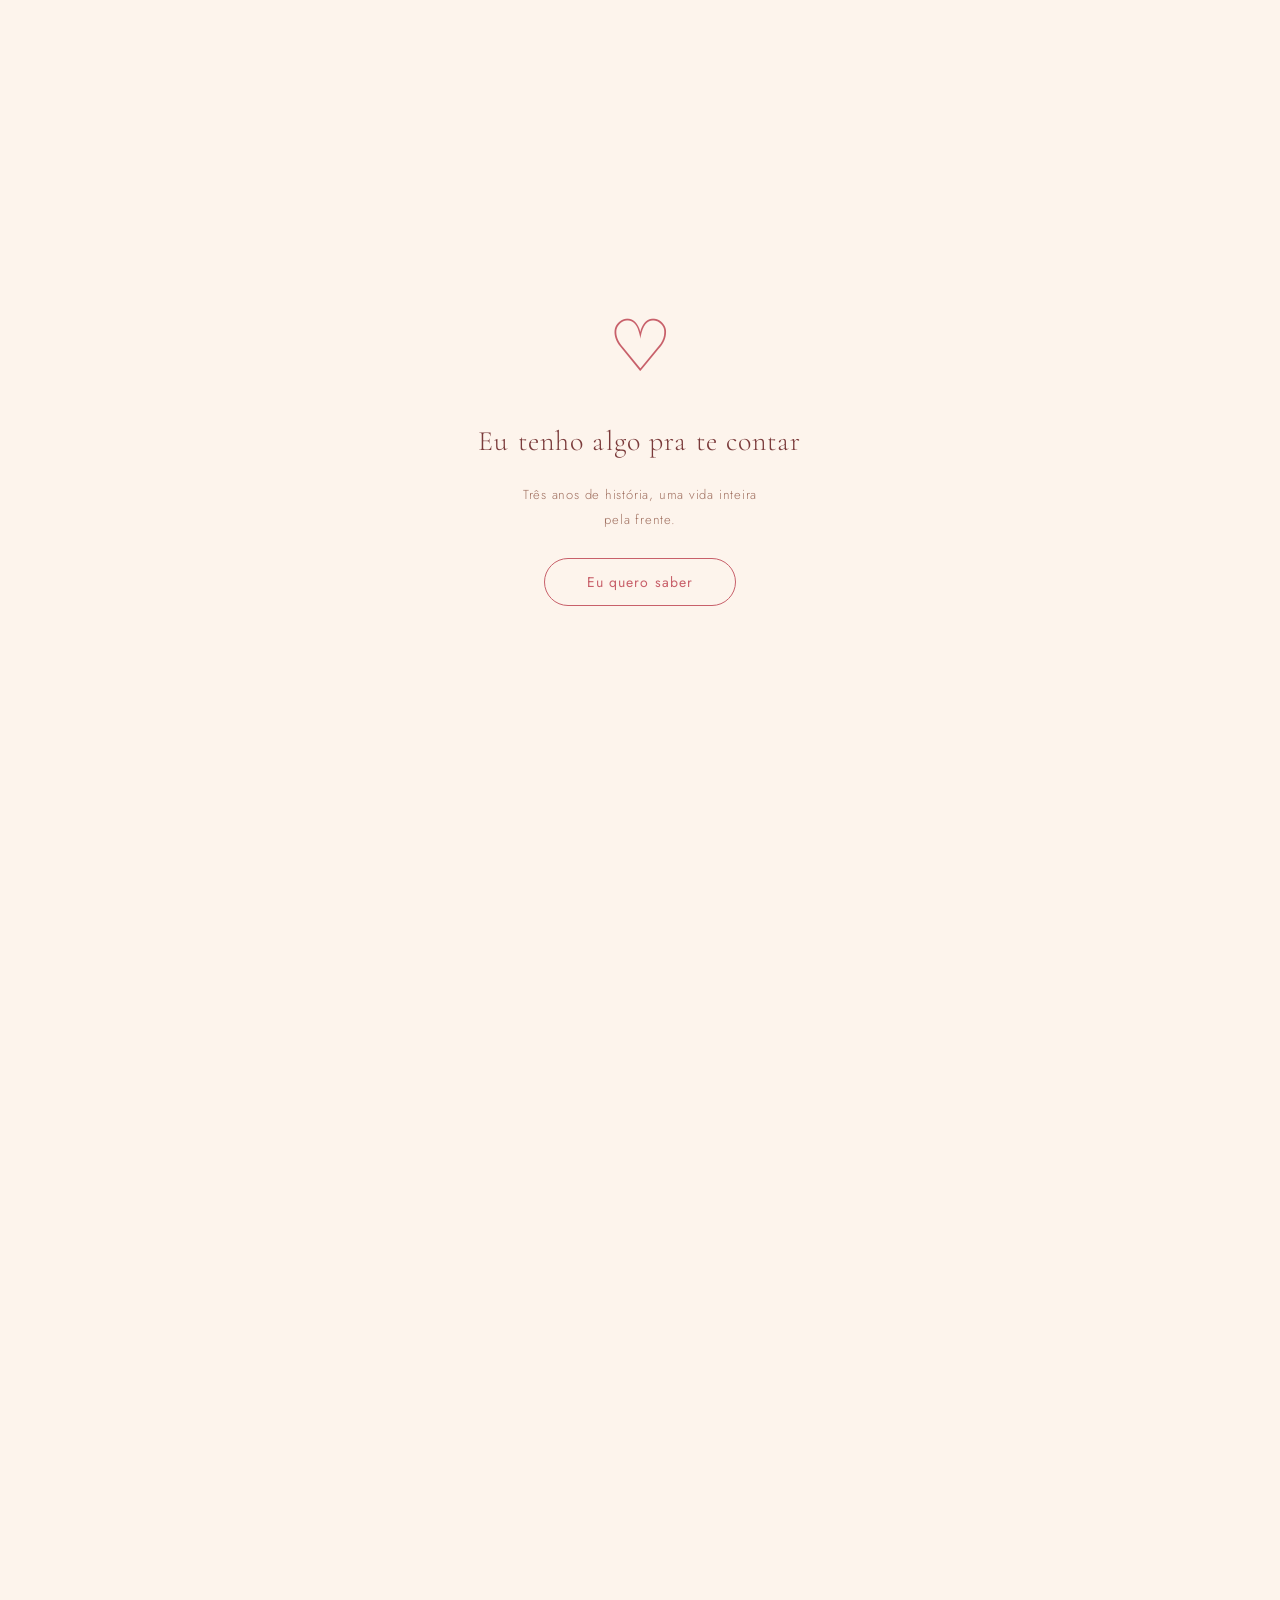
==== commit 8ea27d1b: "Alteração" ====
--- a/surpresa.html
+++ b/surpresa.html
@@ -1,5 +1,4 @@
 <!DOCTYPE html>
-
 <html lang="pt-BR">
 <head>
   <meta charset="UTF-8" />
@@ -16,102 +15,339 @@
       --brown: #7a3a3a;
       --text: #5a3030;
       --muted: #a07060;
-    }
-
-*, *::before, *::after { box-sizing: border-box; margin: 0; padding: 0; }
-
-body {
-  min-height: 100vh;
-  background: var(--cream);
-  font-family: 'Jost', sans-serif;
-  overflow-x: hidden;
-}
-
-#canvas {
-  position: fixed;
-  inset: 0;
-  pointer-events: none;
-  z-index: 0;
-}
-
-#intro {
-  position: fixed;
-  inset: 0;
-  background: var(--cream);
-  z-index: 100;
-  display: flex;
-  flex-direction: column;
-  align-items: center;
-  justify-content: center;
-  gap: 1.4rem;
-  transition: opacity 0.9s ease, visibility 0.9s ease;
-}
-#intro.hide { opacity: 0; visibility: hidden; }
-
-.intro-heart {
-  font-size: 64px;
-  animation: heartbeat 2s ease-in-out infinite;
-  color: var(--rose);
-}
-
-.intro-btn {
-  padding: 13px 38px;
-  border: 1.5px solid var(--rose);
-  color: var(--rose);
-  border-radius: 40px;
-  cursor: pointer;
-}
-
-#main {
-  opacity: 0;
-  transform: translateY(22px);
-  transition: 0.9s;
-  display: flex;
-  flex-direction: column;
-  align-items: center;
-  padding: 4rem 1.4rem 5rem;
-}
-#main.show { opacity: 1; transform: translateY(0); }
-
-.card {
-  background: #fff8f2;
-  border-radius: 20px;
-  padding: 2.5rem;
-  max-width: 420px;
-  margin-bottom: 2rem;
-  box-shadow: 0 10px 40px rgba(0,0,0,0.08);
-}
-
-.card-title {
-  font-size: 22px;
-  margin-bottom: 1rem;
-  color: var(--brown);
-}
-
-.card-text {
-  font-size: 14px;
-  line-height: 1.8;
-  color: var(--text);
-}
-
-.divider {
-  display: flex;
-  gap: 1rem;
-  margin: 1rem 0;
-  width: 100%;
-  max-width: 420px;
-}
-.div-line { flex: 1; height: 1px; background: #e0c8b8; }
-
-.back-btn {
-  margin-top: 2rem;
-  text-decoration: none;
-  color: var(--muted);
-  border: 1px solid #ccc;
-  padding: 10px 20px;
-  border-radius: 30px;
-}
-
+      --soft: #f5e8df;
+    }
+
+    *, *::before, *::after { box-sizing: border-box; margin: 0; padding: 0; }
+
+    body {
+      min-height: 100vh;
+      background: var(--cream);
+      font-family: 'Jost', sans-serif;
+      overflow-x: hidden;
+    }
+
+    canvas#canvas {
+      position: fixed;
+      inset: 0;
+      pointer-events: none;
+      z-index: 0;
+    }
+
+    #intro {
+      position: fixed;
+      inset: 0;
+      background: var(--cream);
+      z-index: 100;
+      display: flex;
+      flex-direction: column;
+      align-items: center;
+      justify-content: center;
+      gap: 1.6rem;
+      transition: opacity 1s ease, visibility 1s ease;
+      text-align: center;
+      padding: 2rem;
+    }
+    #intro.hide { opacity: 0; visibility: hidden; }
+
+    .intro-heart {
+      font-size: 72px;
+      animation: heartbeat 2.2s ease-in-out infinite;
+      color: var(--rose);
+      display: block;
+    }
+
+    .intro-title {
+      font-family: 'Cormorant Garamond', serif;
+      font-size: 28px;
+      font-weight: 300;
+      color: var(--brown);
+      letter-spacing: 0.04em;
+    }
+
+    .intro-sub {
+      font-size: 13px;
+      color: var(--muted);
+      font-weight: 300;
+      letter-spacing: 0.06em;
+      max-width: 260px;
+      line-height: 1.9;
+    }
+
+    .intro-btn {
+      padding: 13px 42px;
+      border: 1.5px solid var(--rose);
+      color: var(--rose);
+      border-radius: 40px;
+      cursor: pointer;
+      background: transparent;
+      font-family: 'Jost', sans-serif;
+      font-size: 14px;
+      letter-spacing: 0.08em;
+      transition: background 0.3s, color 0.3s;
+    }
+    .intro-btn:hover {
+      background: var(--rose);
+      color: white;
+    }
+
+    @keyframes heartbeat {
+      0%, 100% { transform: scale(1); }
+      14% { transform: scale(1.18); }
+      28% { transform: scale(1); }
+      42% { transform: scale(1.1); }
+      56% { transform: scale(1); }
+    }
+
+    #main {
+      position: relative;
+      z-index: 1;
+      opacity: 0;
+      transform: translateY(28px);
+      transition: opacity 1s ease, transform 1s ease;
+      display: flex;
+      flex-direction: column;
+      align-items: center;
+      padding: 4rem 1.4rem 6rem;
+    }
+    #main.show { opacity: 1; transform: translateY(0); }
+
+    .section-label {
+      font-family: 'Cormorant Garamond', serif;
+      font-size: 13px;
+      letter-spacing: 0.18em;
+      color: var(--muted);
+      text-transform: uppercase;
+      margin-bottom: 2.5rem;
+      opacity: 0.7;
+    }
+
+    .card {
+      background: #fff8f2;
+      border-radius: 22px;
+      padding: 2.6rem 2.4rem;
+      max-width: 440px;
+      width: 100%;
+      margin-bottom: 1.6rem;
+      box-shadow: 0 8px 32px rgba(120, 60, 60, 0.08);
+      border: 1px solid rgba(200, 160, 120, 0.15);
+      position: relative;
+      overflow: hidden;
+    }
+
+    .card::before {
+      content: '';
+      position: absolute;
+      top: 0; left: 0; right: 0;
+      height: 3px;
+      background: linear-gradient(90deg, var(--rose-light), var(--gold), var(--rose-light));
+      opacity: 0.5;
+    }
+
+    .card-year {
+      font-family: 'Cormorant Garamond', serif;
+      font-size: 13px;
+      letter-spacing: 0.2em;
+      color: var(--rose);
+      text-transform: uppercase;
+      margin-bottom: 0.5rem;
+      opacity: 0.8;
+    }
+
+    .card-title {
+      font-family: 'Cormorant Garamond', serif;
+      font-size: 26px;
+      font-weight: 400;
+      margin-bottom: 1.4rem;
+      color: var(--brown);
+      letter-spacing: 0.01em;
+    }
+
+    .card-text {
+      font-size: 14.5px;
+      line-height: 2;
+      color: var(--text);
+      font-weight: 300;
+    }
+
+    .card-text em {
+      font-family: 'Cormorant Garamond', serif;
+      font-style: italic;
+      font-size: 16px;
+      color: var(--rose);
+    }
+
+    .divider {
+      display: flex;
+      align-items: center;
+      gap: 1rem;
+      margin: 0.6rem 0;
+      width: 100%;
+      max-width: 440px;
+    }
+    .div-line { flex: 1; height: 1px; background: #e0c8b8; opacity: 0.5; }
+    .div-heart { color: var(--rose-light); font-size: 14px; opacity: 0.7; }
+
+    .promise-grid {
+      max-width: 440px;
+      width: 100%;
+      display: grid;
+      grid-template-columns: 1fr 1fr;
+      gap: 1rem;
+      margin-bottom: 1.6rem;
+    }
+
+    .promise-item {
+      background: #fff8f2;
+      border-radius: 16px;
+      padding: 1.4rem 1.2rem;
+      box-shadow: 0 4px 20px rgba(120, 60, 60, 0.06);
+      border: 1px solid rgba(200, 160, 120, 0.12);
+      text-align: center;
+    }
+
+    .promise-icon {
+      font-size: 22px;
+      margin-bottom: 0.6rem;
+      display: block;
+    }
+
+    .promise-text {
+      font-size: 12.5px;
+      line-height: 1.7;
+      color: var(--text);
+      font-weight: 300;
+    }
+
+    .letter-card {
+      background: #fff8f2;
+      border-radius: 22px;
+      padding: 2.6rem 2.4rem;
+      max-width: 440px;
+      width: 100%;
+      margin-bottom: 1.6rem;
+      box-shadow: 0 8px 32px rgba(120, 60, 60, 0.08);
+      border: 1px solid rgba(200, 160, 120, 0.15);
+      position: relative;
+    }
+
+    .letter-card::after {
+      content: '❝';
+      position: absolute;
+      top: 1.2rem;
+      right: 1.6rem;
+      font-family: 'Cormorant Garamond', serif;
+      font-size: 48px;
+      color: var(--rose-light);
+      opacity: 0.25;
+      line-height: 1;
+    }
+
+    .letter-text {
+      font-family: 'Cormorant Garamond', serif;
+      font-size: 18px;
+      font-style: italic;
+      line-height: 2;
+      color: var(--brown);
+      font-weight: 300;
+    }
+
+    .letter-sign {
+      margin-top: 1.4rem;
+      font-size: 13px;
+      color: var(--muted);
+      letter-spacing: 0.06em;
+      text-align: right;
+    }
+
+    .future-card {
+      background: linear-gradient(135deg, #fff0e8, #fdf4ec);
+      border-radius: 22px;
+      padding: 2.6rem 2.4rem;
+      max-width: 440px;
+      width: 100%;
+      margin-bottom: 1.6rem;
+      box-shadow: 0 8px 32px rgba(120, 60, 60, 0.1);
+      border: 1px solid rgba(200, 140, 100, 0.2);
+    }
+
+    .future-title {
+      font-family: 'Cormorant Garamond', serif;
+      font-size: 24px;
+      color: var(--brown);
+      margin-bottom: 1.4rem;
+    }
+
+    .future-item {
+      display: flex;
+      align-items: flex-start;
+      gap: 0.9rem;
+      margin-bottom: 1rem;
+    }
+
+    .future-dot {
+      width: 6px;
+      height: 6px;
+      border-radius: 50%;
+      background: var(--rose-light);
+      margin-top: 8px;
+      flex-shrink: 0;
+    }
+
+    .future-text {
+      font-size: 14px;
+      line-height: 1.85;
+      color: var(--text);
+      font-weight: 300;
+    }
+
+    .closing-card {
+      background: var(--rose);
+      border-radius: 22px;
+      padding: 2.8rem 2.4rem;
+      max-width: 440px;
+      width: 100%;
+      margin-bottom: 2rem;
+      box-shadow: 0 12px 40px rgba(200, 96, 106, 0.3);
+      text-align: center;
+    }
+
+    .closing-heart {
+      font-size: 40px;
+      display: block;
+      margin-bottom: 1.2rem;
+      animation: heartbeat 2.2s ease-in-out infinite;
+    }
+
+    .closing-title {
+      font-family: 'Cormorant Garamond', serif;
+      font-size: 26px;
+      color: white;
+      font-weight: 300;
+      margin-bottom: 1rem;
+      letter-spacing: 0.02em;
+    }
+
+    .closing-text {
+      font-size: 14px;
+      line-height: 1.9;
+      color: rgba(255,255,255,0.88);
+      font-weight: 300;
+    }
+
+    .back-btn {
+      margin-top: 1.5rem;
+      text-decoration: none;
+      color: var(--muted);
+      border: 1px solid #d0b8a8;
+      padding: 11px 24px;
+      border-radius: 30px;
+      font-size: 13px;
+      letter-spacing: 0.04em;
+      transition: border-color 0.2s, color 0.2s;
+      display: inline-block;
+    }
+    .back-btn:hover { color: var(--rose); border-color: var(--rose-light); }
   </style>
 </head>
 <body>
@@ -119,65 +355,226 @@
 <canvas id="canvas"></canvas>
 
 <div id="intro">
-  <div class="intro-heart">♡</div>
+  <span class="intro-heart">♡</span>
+  <p class="intro-title">Eu tenho algo pra te contar</p>
+  <p class="intro-sub">Três anos de história, uma vida inteira pela frente.</p>
   <button class="intro-btn" onclick="reveal()">Eu quero saber</button>
 </div>
 
 <div id="main">
 
+  <p class="section-label">nossa história</p>
+
   <div class="card">
-    <div class="card-title">1º ano</div>
+    <p class="card-year">primeiro ano</p>
+    <p class="card-title">Onde tudo começou</p>
     <p class="card-text">
-      Nós nos conhecemos no colégio e passamos por uma fase conturbada.<br><br>
-      Mesmo assim, conseguimos superar.<br><br>
-      Foi ali que tudo começou, e foi onde eu percebi que estava me apaixonando por você.
+      A gente se conheceu no colégio e logo de cara as coisas não foram simples. Teve confusão, teve mal entendido, teve aquela fase que a gente não sabe muito bem o que é o que.<br><br>
+      Mas mesmo com tudo isso, a gente não desistiu. E foi justamente nessa bagunça toda que eu fui percebendo o quanto você era especial pra mim.<br><br>
+      Eu lembro de olhar pra você e pensar: <em>essa pessoa vale cada complicação.</em><br><br>
+      Foi ali que eu me apaixonei de verdade.
     </p>
   </div>
 
-  <div class="divider"><div class="div-line"></div><div class="div-line"></div></div>
+  <div class="divider">
+    <div class="div-line"></div>
+    <span class="div-heart">♡</span>
+    <div class="div-line"></div>
+  </div>
 
   <div class="card">
-    <div class="card-title">2º ano</div>
+    <p class="card-year">segundo ano</p>
+    <p class="card-title">Os melhores momentos</p>
     <p class="card-text">
-      No segundo ano, tudo ficou mais leve.<br><br>
-      Foi um dos melhores momentos pra mim.<br><br>
-      Mas eu reconheço que errei em várias decisões.<br><br>
-      Hoje eu entendo isso e quero mudar, colocando Deus em primeiro lugar.
+      O segundo ano foi diferente. Mais leve, mais bonito, mais nosso.<br><br>
+      Guardar na memória cada risada, cada passeio, cada vez que a gente ficou junto sem precisar de nada mais do que isso é algo que faço com muito carinho.<br><br>
+      Mas eu sei que errei. Tomei decisões que não devia, agi de formas que não te merecem.<br><br>
+      Hoje eu enxergo isso com clareza. E eu quero mudar de verdade, não só por você, mas porque eu quero ser um homem melhor. Quero colocar Deus em primeiro lugar e deixar que isso mude tudo em mim.
     </p>
   </div>
 
-  <div class="divider"><div class="div-line"></div><div class="div-line"></div></div>
+  <div class="divider">
+    <div class="div-line"></div>
+    <span class="div-heart">♡</span>
+    <div class="div-line"></div>
+  </div>
 
   <div class="card">
-    <div class="card-title">3º ano</div>
+    <p class="card-year">terceiro ano</p>
+    <p class="card-title">O que ficou no peito</p>
     <p class="card-text">
-      Iríamos fazer 3 anos no dia 24/05/2026…<br>
-      mas terminou antes, no dia 04/05/2026.<br><br>
-
-
-  Eu não sei explicar direito o que sinto.<br><br>
-
-  Só sei que quero me tornar alguém melhor.<br>
-  Quero evoluir, amadurecer…<br><br>
-
-  E, se Deus permitir,
-  passar o restante da minha vida ao seu lado.<br><br>
-
-  Eu ainda acredito em nós.
-</p>
-
-
-  </div>
-
-<a href="index.html" class="back-btn">← voltar</a>
+      A gente iria fazer três anos no dia 24 de maio de 2026. Mas antes disso, no dia 4 de maio, terminou.<br><br>
+      Eu não consigo explicar direito o que sinto. É uma coisa estranha, que dói mas ao mesmo tempo me faz querer crescer.<br><br>
+      Só sei que quero me tornar alguém melhor. Quero amadurecer, evoluir, aprender com cada erro que cometi ao seu lado.<br><br>
+      E quero, se Deus permitir, passar o restante da minha vida com você. <em>Eu ainda acredito em nós.</em>
+    </p>
+  </div>
+
+  <div class="divider">
+    <div class="div-line"></div>
+    <span class="div-heart">♡</span>
+    <div class="div-line"></div>
+  </div>
+
+  <p class="section-label" style="margin-top: 1rem;">o que eu quero</p>
+
+  <div class="letter-card">
+    <p class="card-year">uma carta pra você</p>
+    <p class="card-title" style="font-size: 22px;">Do fundo do que sinto</p>
+    <p class="letter-text">
+      Eu quero ser o cara que está do seu lado quando você tiver um dia ruim. Quero ser com quem você liga quando está com medo, quando está feliz, quando não tem nada acontecendo e só quer conversar.<br><br>
+      Quero aprender com você. Quero que a gente cresça junto, que a gente construa coisas juntos.<br><br>
+      Não estou pedindo perfeição. Estou pedindo uma chance de provar que eu aprendi, que eu mudei, que eu quero isso de verdade.
+    </p>
+    <p class="letter-sign">com todo o amor que eu tenho ♡</p>
+  </div>
+
+  <div class="divider">
+    <div class="div-line"></div>
+    <span class="div-heart">♡</span>
+    <div class="div-line"></div>
+  </div>
+
+  <p class="section-label" style="margin-top: 1rem;">meus compromissos</p>
+
+  <div class="promise-grid">
+    <div class="promise-item">
+      <span class="promise-icon">🤲</span>
+      <p class="promise-text">Colocar Deus no centro de tudo que a gente for construir</p>
+    </div>
+    <div class="promise-item">
+      <span class="promise-icon">🌱</span>
+      <p class="promise-text">Crescer todo dia como pessoa, por mim e por nós</p>
+    </div>
+    <div class="promise-item">
+      <span class="promise-icon">💬</span>
+      <p class="promise-text">Conversar de verdade, sem guardar nada pra mim</p>
+    </div>
+    <div class="promise-item">
+      <span class="promise-icon">🛡️</span>
+      <p class="promise-text">Te cuidar, te proteger e te respeitar sempre</p>
+    </div>
+    <div class="promise-item">
+      <span class="promise-icon">✋</span>
+      <p class="promise-text">Reconhecer quando errar e nunca ter orgulho maior que você</p>
+    </div>
+    <div class="promise-item">
+      <span class="promise-icon">🏡</span>
+      <p class="promise-text">Construir um futuro que a gente possa chamar de nosso</p>
+    </div>
+  </div>
+
+  <div class="divider">
+    <div class="div-line"></div>
+    <span class="div-heart">♡</span>
+    <div class="div-line"></div>
+  </div>
+
+  <p class="section-label" style="margin-top: 1rem;">o que eu imagino pra gente</p>
+
+  <div class="future-card">
+    <p class="future-title">Coisas que quero viver com você</p>
+
+    <div class="future-item">
+      <div class="future-dot"></div>
+      <p class="future-text">Acordar cedo num domingo sem ter nada planejado e ficar ali do seu lado sem pressa nenhuma.</p>
+    </div>
+    <div class="future-item">
+      <div class="future-dot"></div>
+      <p class="future-text">Fazer as coisas mais bobas juntos e rir tanto que dói a barriga.</p>
+    </div>
+    <div class="future-item">
+      <div class="future-dot"></div>
+      <p class="future-text">Estar do seu lado nos dias difíceis, não porque é obrigação, mas porque eu quero muito.</p>
+    </div>
+    <div class="future-item">
+      <div class="future-dot"></div>
+      <p class="future-text">Crescer junto com você, ver a gente mudar e ainda assim escolher um ao outro.</p>
+    </div>
+    <div class="future-item">
+      <div class="future-dot"></div>
+      <p class="future-text">Montar uma vida que a gente possa olhar pra trás e dizer: valeu a pena lutar por isso.</p>
+    </div>
+    <div class="future-item">
+      <div class="future-dot"></div>
+      <p class="future-text">Te amar de um jeito que você nunca precise duvidar do que sinto.</p>
+    </div>
+  </div>
+
+  <div class="divider">
+    <div class="div-line"></div>
+    <span class="div-heart">♡</span>
+    <div class="div-line"></div>
+  </div>
+
+  <div class="closing-card">
+    <span class="closing-heart">♡</span>
+    <p class="closing-title">Eu ainda acredito em nós</p>
+    <p class="closing-text">
+      Talvez a gente tenha terminado, mas o que eu sinto por você não terminou.<br><br>
+      Você não é só alguém que eu amei. Você é alguém que me fez querer ser melhor do que eu era.<br><br>
+      E onde quer que a vida leve a gente, eu sempre vou lembrar de você com muito amor.
+    </p>
+  </div>
+
+  <a href="index.html" class="back-btn">← voltar</a>
 
 </div>
 
 <script>
-function reveal(){
-  document.getElementById('intro').classList.add('hide');
-  document.getElementById('main').classList.add('show');
-}
+  const canvas = document.getElementById('canvas');
+  const ctx = canvas.getContext('2d');
+  let W, H, petals = [];
+
+  function resize() {
+    W = canvas.width = window.innerWidth;
+    H = canvas.height = window.innerHeight;
+  }
+
+  function randomPetal() {
+    return {
+      x: Math.random() * W,
+      y: -20,
+      r: 3 + Math.random() * 5,
+      speed: 0.4 + Math.random() * 0.8,
+      drift: (Math.random() - 0.5) * 0.4,
+      opacity: 0.15 + Math.random() * 0.25,
+      angle: Math.random() * Math.PI * 2,
+      spin: (Math.random() - 0.5) * 0.02,
+    };
+  }
+
+  function draw() {
+    ctx.clearRect(0, 0, W, H);
+    if (petals.length < 18) petals.push(randomPetal());
+    petals.forEach((p, i) => {
+      p.y += p.speed;
+      p.x += p.drift;
+      p.angle += p.spin;
+      if (p.y > H + 20) petals.splice(i, 1);
+      ctx.save();
+      ctx.translate(p.x, p.y);
+      ctx.rotate(p.angle);
+      ctx.globalAlpha = p.opacity;
+      ctx.fillStyle = '#c8606a';
+      ctx.beginPath();
+      ctx.ellipse(0, 0, p.r, p.r * 1.6, 0, 0, Math.PI * 2);
+      ctx.fill();
+      ctx.restore();
+    });
+    requestAnimationFrame(draw);
+  }
+
+  resize();
+  draw();
+  window.addEventListener('resize', resize);
+
+  function reveal() {
+    document.getElementById('intro').classList.add('hide');
+    setTimeout(() => {
+      document.getElementById('main').classList.add('show');
+    }, 400);
+  }
 </script>
 
 </body>
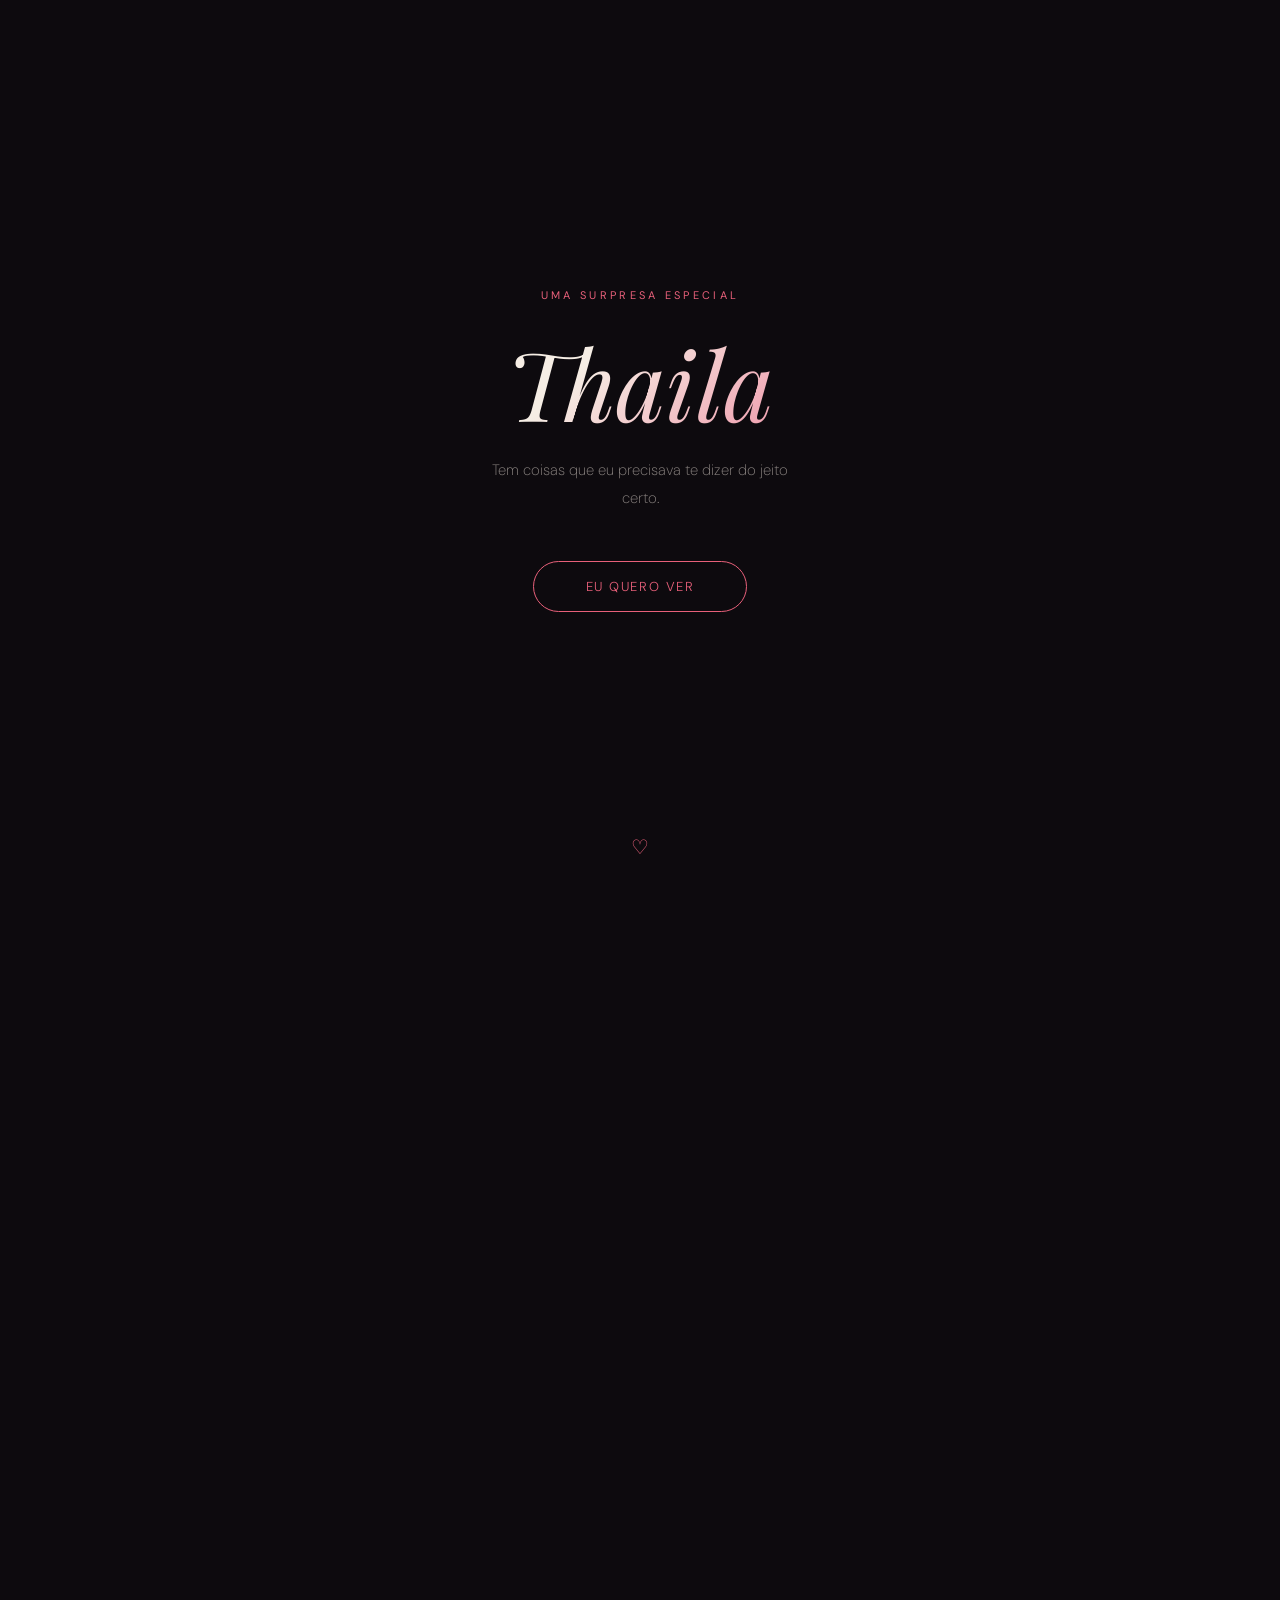
==== commit 2bb1e1e5: "Alteração" ====
--- a/surpresa.html
+++ b/surpresa.html
@@ -5,575 +5,618 @@
   <meta name="viewport" content="width=device-width, initial-scale=1.0" />
   <title>Só pra você ♡</title>
   <link rel="preconnect" href="https://fonts.googleapis.com" />
-  <link href="https://fonts.googleapis.com/css2?family=Cormorant+Garamond:ital,wght@0,300;0,400;0,600;1,300;1,400;1,600&family=Jost:wght@200;300;400&display=swap" rel="stylesheet" />
+  <link href="https://fonts.googleapis.com/css2?family=Playfair+Display:ital,wght@0,400;0,700;1,400;1,700&family=DM+Sans:wght@200;300;400&display=swap" rel="stylesheet" />
   <style>
     :root {
-      --cream: #fdf4ec;
-      --rose: #c8606a;
-      --rose-light: #e8a0a8;
-      --gold: #c8a870;
-      --brown: #7a3a3a;
-      --text: #5a3030;
-      --muted: #a07060;
-      --soft: #f5e8df;
+      --bg: #0d0a0e;
+      --rose: #e8607a;
+      --rose2: #f0a0b0;
+      --gold: #d4a55a;
+      --cream: #f5ede4;
+      --muted: #8a7070;
+      --card: rgba(255,255,255,0.04);
+      --border: rgba(232,96,122,0.18);
     }
 
     *, *::before, *::after { box-sizing: border-box; margin: 0; padding: 0; }
 
     body {
       min-height: 100vh;
-      background: var(--cream);
-      font-family: 'Jost', sans-serif;
+      background: var(--bg);
+      font-family: 'DM Sans', sans-serif;
       overflow-x: hidden;
-    }
-
-    canvas#canvas {
+      color: var(--cream);
+    }
+
+    /* ── BACKGROUND ── */
+    .bg-glow {
       position: fixed;
       inset: 0;
       pointer-events: none;
       z-index: 0;
-    }
-
+      overflow: hidden;
+    }
+    .bg-glow::before {
+      content: '';
+      position: absolute;
+      top: -20%;
+      left: 50%;
+      transform: translateX(-50%);
+      width: 700px;
+      height: 700px;
+      background: radial-gradient(circle, rgba(232,96,122,0.12) 0%, transparent 70%);
+      animation: pulse-bg 6s ease-in-out infinite;
+    }
+    .bg-glow::after {
+      content: '';
+      position: absolute;
+      bottom: -10%;
+      right: -10%;
+      width: 500px;
+      height: 500px;
+      background: radial-gradient(circle, rgba(212,165,90,0.07) 0%, transparent 70%);
+    }
+    @keyframes pulse-bg {
+      0%, 100% { transform: translateX(-50%) scale(1); opacity: 1; }
+      50% { transform: translateX(-50%) scale(1.15); opacity: 0.7; }
+    }
+
+    canvas#stars {
+      position: fixed;
+      inset: 0;
+      z-index: 0;
+      pointer-events: none;
+    }
+
+    /* ── INTRO SCREEN ── */
     #intro {
       position: fixed;
       inset: 0;
-      background: var(--cream);
-      z-index: 100;
+      z-index: 50;
       display: flex;
       flex-direction: column;
       align-items: center;
       justify-content: center;
-      gap: 1.6rem;
-      transition: opacity 1s ease, visibility 1s ease;
       text-align: center;
       padding: 2rem;
+      background: var(--bg);
+      transition: opacity 1.2s ease, visibility 1.2s ease;
     }
     #intro.hide { opacity: 0; visibility: hidden; }
 
+    .intro-eyebrow {
+      font-size: 11px;
+      letter-spacing: 0.3em;
+      text-transform: uppercase;
+      color: var(--rose);
+      margin-bottom: 2rem;
+      opacity: 0;
+      animation: fadein 1s 0.5s forwards;
+    }
+
+    .intro-name {
+      font-family: 'Playfair Display', serif;
+      font-size: clamp(52px, 14vw, 96px);
+      font-style: italic;
+      font-weight: 400;
+      color: var(--cream);
+      line-height: 1;
+      margin-bottom: 1.6rem;
+      opacity: 0;
+      animation: fadein 1s 0.9s forwards;
+      background: linear-gradient(135deg, var(--cream) 30%, var(--rose2) 100%);
+      -webkit-background-clip: text;
+      -webkit-text-fill-color: transparent;
+      background-clip: text;
+    }
+
+    .intro-subtitle {
+      font-size: 15px;
+      font-weight: 200;
+      line-height: 1.9;
+      color: rgba(245,237,228,0.55);
+      max-width: 300px;
+      margin-bottom: 3rem;
+      opacity: 0;
+      animation: fadein 1s 1.3s forwards;
+    }
+
+    .intro-btn {
+      position: relative;
+      padding: 16px 52px;
+      background: transparent;
+      border: 1px solid var(--rose);
+      color: var(--rose);
+      border-radius: 60px;
+      cursor: pointer;
+      font-family: 'DM Sans', sans-serif;
+      font-size: 13px;
+      font-weight: 300;
+      letter-spacing: 0.12em;
+      text-transform: uppercase;
+      transition: all 0.4s ease;
+      overflow: hidden;
+      opacity: 0;
+      animation: fadein 1s 1.7s forwards;
+    }
+    .intro-btn::before {
+      content: '';
+      position: absolute;
+      inset: 0;
+      background: var(--rose);
+      transform: scaleX(0);
+      transform-origin: left;
+      transition: transform 0.4s ease;
+      z-index: -1;
+    }
+    .intro-btn:hover::before { transform: scaleX(1); }
+    .intro-btn:hover { color: var(--bg); }
+
     .intro-heart {
-      font-size: 72px;
-      animation: heartbeat 2.2s ease-in-out infinite;
-      color: var(--rose);
-      display: block;
-    }
-
-    .intro-title {
-      font-family: 'Cormorant Garamond', serif;
-      font-size: 28px;
-      font-weight: 300;
-      color: var(--brown);
-      letter-spacing: 0.04em;
-    }
-
-    .intro-sub {
-      font-size: 13px;
-      color: var(--muted);
-      font-weight: 300;
-      letter-spacing: 0.06em;
-      max-width: 260px;
-      line-height: 1.9;
-    }
-
-    .intro-btn {
-      padding: 13px 42px;
-      border: 1.5px solid var(--rose);
-      color: var(--rose);
-      border-radius: 40px;
-      cursor: pointer;
-      background: transparent;
-      font-family: 'Jost', sans-serif;
-      font-size: 14px;
-      letter-spacing: 0.08em;
-      transition: background 0.3s, color 0.3s;
-    }
-    .intro-btn:hover {
-      background: var(--rose);
-      color: white;
-    }
-
+      position: absolute;
+      bottom: 2.5rem;
+      left: 50%;
+      transform: translateX(-50%);
+      font-size: 20px;
+      animation: heartbeat 2.4s ease-in-out infinite, fadein 1s 2s forwards;
+      opacity: 0;
+      color: var(--rose);
+    }
     @keyframes heartbeat {
-      0%, 100% { transform: scale(1); }
-      14% { transform: scale(1.18); }
-      28% { transform: scale(1); }
-      42% { transform: scale(1.1); }
-      56% { transform: scale(1); }
-    }
-
+      0%, 100% { transform: translateX(-50%) scale(1); }
+      15% { transform: translateX(-50%) scale(1.22); }
+      30% { transform: translateX(-50%) scale(1); }
+      45% { transform: translateX(-50%) scale(1.12); }
+      60% { transform: translateX(-50%) scale(1); }
+    }
+    @keyframes fadein {
+      to { opacity: 1; }
+    }
+
+    /* ── MAIN CONTENT ── */
     #main {
       position: relative;
       z-index: 1;
       opacity: 0;
-      transform: translateY(28px);
-      transition: opacity 1s ease, transform 1s ease;
+      transform: translateY(40px);
+      transition: opacity 1.2s ease, transform 1.2s ease;
+      padding: 5rem 1.4rem 8rem;
       display: flex;
       flex-direction: column;
       align-items: center;
-      padding: 4rem 1.4rem 6rem;
     }
     #main.show { opacity: 1; transform: translateY(0); }
 
-    .section-label {
-      font-family: 'Cormorant Garamond', serif;
-      font-size: 13px;
-      letter-spacing: 0.18em;
-      color: var(--muted);
+    /* ── HEADER ── */
+    .main-header {
+      text-align: center;
+      margin-bottom: 5rem;
+      max-width: 500px;
+    }
+    .eyebrow {
+      font-size: 10px;
+      letter-spacing: 0.3em;
       text-transform: uppercase;
-      margin-bottom: 2.5rem;
+      color: var(--rose);
+      margin-bottom: 1rem;
+      display: block;
+    }
+    .main-title {
+      font-family: 'Playfair Display', serif;
+      font-size: clamp(36px, 10vw, 64px);
+      font-weight: 400;
+      font-style: italic;
+      line-height: 1.15;
+      color: var(--cream);
+      margin-bottom: 1.4rem;
+    }
+    .main-title span { color: var(--rose); }
+    .main-desc {
+      font-size: 14px;
+      font-weight: 200;
+      line-height: 2;
+      color: rgba(245,237,228,0.5);
+    }
+
+    /* ── REVEAL CARDS ── */
+    .reveal-section {
+      max-width: 480px;
+      width: 100%;
+      margin-bottom: 3rem;
+    }
+    .reveal-section-label {
+      font-size: 10px;
+      letter-spacing: 0.25em;
+      text-transform: uppercase;
+      color: var(--rose);
+      margin-bottom: 1.5rem;
+      display: block;
       opacity: 0.7;
     }
 
-    .card {
-      background: #fff8f2;
-      border-radius: 22px;
-      padding: 2.6rem 2.4rem;
-      max-width: 440px;
-      width: 100%;
-      margin-bottom: 1.6rem;
-      box-shadow: 0 8px 32px rgba(120, 60, 60, 0.08);
-      border: 1px solid rgba(200, 160, 120, 0.15);
-      position: relative;
+    .reveal-card {
+      background: var(--card);
+      border: 1px solid var(--border);
+      border-radius: 20px;
+      margin-bottom: 1rem;
       overflow: hidden;
-    }
-
-    .card::before {
-      content: '';
-      position: absolute;
-      top: 0; left: 0; right: 0;
-      height: 3px;
-      background: linear-gradient(90deg, var(--rose-light), var(--gold), var(--rose-light));
-      opacity: 0.5;
-    }
-
-    .card-year {
-      font-family: 'Cormorant Garamond', serif;
-      font-size: 13px;
-      letter-spacing: 0.2em;
-      color: var(--rose);
-      text-transform: uppercase;
-      margin-bottom: 0.5rem;
-      opacity: 0.8;
-    }
-
-    .card-title {
-      font-family: 'Cormorant Garamond', serif;
-      font-size: 26px;
+      cursor: pointer;
+      transition: border-color 0.3s;
+    }
+    .reveal-card:hover { border-color: rgba(232,96,122,0.4); }
+    .reveal-card.open { border-color: rgba(232,96,122,0.35); }
+
+    .reveal-header {
+      display: flex;
+      align-items: center;
+      justify-content: space-between;
+      padding: 1.5rem 1.8rem;
+      user-select: none;
+    }
+    .reveal-header-left {
+      display: flex;
+      align-items: center;
+      gap: 1rem;
+    }
+    .reveal-icon {
+      width: 38px;
+      height: 38px;
+      border-radius: 50%;
+      background: rgba(232,96,122,0.1);
+      border: 1px solid rgba(232,96,122,0.2);
+      display: flex;
+      align-items: center;
+      justify-content: center;
+      font-size: 16px;
+      flex-shrink: 0;
+    }
+    .reveal-title {
+      font-family: 'Playfair Display', serif;
+      font-size: 18px;
       font-weight: 400;
-      margin-bottom: 1.4rem;
-      color: var(--brown);
-      letter-spacing: 0.01em;
-    }
-
-    .card-text {
+      color: var(--cream);
+    }
+    .reveal-arrow {
+      color: var(--rose);
+      font-size: 18px;
+      transition: transform 0.4s ease;
+      line-height: 1;
+    }
+    .reveal-card.open .reveal-arrow { transform: rotate(180deg); }
+
+    .reveal-body {
+      max-height: 0;
+      overflow: hidden;
+      transition: max-height 0.6s cubic-bezier(0.4,0,0.2,1);
+    }
+    .reveal-card.open .reveal-body { max-height: 600px; }
+
+    .reveal-inner {
+      padding: 0 1.8rem 1.8rem;
       font-size: 14.5px;
+      font-weight: 200;
       line-height: 2;
-      color: var(--text);
-      font-weight: 300;
-    }
-
-    .card-text em {
-      font-family: 'Cormorant Garamond', serif;
+      color: rgba(245,237,228,0.7);
+      border-top: 1px solid rgba(232,96,122,0.1);
+      padding-top: 1.4rem;
+    }
+    .reveal-inner em {
+      font-family: 'Playfair Display', serif;
       font-style: italic;
       font-size: 16px;
-      color: var(--rose);
-    }
-
+      color: var(--rose2);
+    }
+
+    /* ── DIVIDER ── */
     .divider {
       display: flex;
       align-items: center;
       gap: 1rem;
-      margin: 0.6rem 0;
+      max-width: 480px;
       width: 100%;
-      max-width: 440px;
-    }
-    .div-line { flex: 1; height: 1px; background: #e0c8b8; opacity: 0.5; }
-    .div-heart { color: var(--rose-light); font-size: 14px; opacity: 0.7; }
-
-    .promise-grid {
-      max-width: 440px;
+      margin: 1rem 0 3rem;
+    }
+    .div-line { flex: 1; height: 1px; background: linear-gradient(90deg, transparent, rgba(232,96,122,0.25), transparent); }
+    .div-dot { width: 5px; height: 5px; border-radius: 50%; background: var(--rose); opacity: 0.5; }
+
+    /* ── NAMES STRIP ── */
+    .names-strip {
+      max-width: 480px;
       width: 100%;
-      display: grid;
-      grid-template-columns: 1fr 1fr;
-      gap: 1rem;
-      margin-bottom: 1.6rem;
-    }
-
-    .promise-item {
-      background: #fff8f2;
-      border-radius: 16px;
-      padding: 1.4rem 1.2rem;
-      box-shadow: 0 4px 20px rgba(120, 60, 60, 0.06);
-      border: 1px solid rgba(200, 160, 120, 0.12);
+      margin-bottom: 3rem;
+    }
+    .names-label {
+      font-size: 10px;
+      letter-spacing: 0.25em;
+      text-transform: uppercase;
+      color: var(--rose);
+      margin-bottom: 1.5rem;
+      display: block;
+      opacity: 0.7;
+    }
+    .names-grid {
+      display: flex;
+      gap: 0.8rem;
+      flex-wrap: wrap;
+    }
+    .name-pill {
+      padding: 10px 22px;
+      border: 1px solid var(--border);
+      border-radius: 40px;
+      font-family: 'Playfair Display', serif;
+      font-style: italic;
+      font-size: 16px;
+      color: var(--cream);
+      background: var(--card);
+      transition: all 0.3s ease;
+      cursor: default;
+    }
+    .name-pill:hover {
+      background: rgba(232,96,122,0.08);
+      border-color: rgba(232,96,122,0.4);
+      color: var(--rose2);
+    }
+    .name-pill.special {
+      background: rgba(232,96,122,0.06);
+      border-color: rgba(232,96,122,0.3);
+      color: var(--rose2);
+    }
+
+    /* ── CTA TO NEXT PAGE ── */
+    .cta-block {
+      max-width: 480px;
+      width: 100%;
       text-align: center;
-    }
-
-    .promise-icon {
-      font-size: 22px;
-      margin-bottom: 0.6rem;
-      display: block;
-    }
-
-    .promise-text {
-      font-size: 12.5px;
-      line-height: 1.7;
-      color: var(--text);
-      font-weight: 300;
-    }
-
-    .letter-card {
-      background: #fff8f2;
-      border-radius: 22px;
-      padding: 2.6rem 2.4rem;
-      max-width: 440px;
-      width: 100%;
-      margin-bottom: 1.6rem;
-      box-shadow: 0 8px 32px rgba(120, 60, 60, 0.08);
-      border: 1px solid rgba(200, 160, 120, 0.15);
+      margin-bottom: 2rem;
+      padding: 3rem 2rem;
+      background: var(--card);
+      border: 1px solid var(--border);
+      border-radius: 24px;
       position: relative;
-    }
-
-    .letter-card::after {
-      content: '❝';
+      overflow: hidden;
+    }
+    .cta-block::before {
+      content: '';
       position: absolute;
-      top: 1.2rem;
-      right: 1.6rem;
-      font-family: 'Cormorant Garamond', serif;
-      font-size: 48px;
-      color: var(--rose-light);
-      opacity: 0.25;
-      line-height: 1;
-    }
-
-    .letter-text {
-      font-family: 'Cormorant Garamond', serif;
-      font-size: 18px;
-      font-style: italic;
-      line-height: 2;
-      color: var(--brown);
-      font-weight: 300;
-    }
-
-    .letter-sign {
-      margin-top: 1.4rem;
-      font-size: 13px;
-      color: var(--muted);
-      letter-spacing: 0.06em;
-      text-align: right;
-    }
-
-    .future-card {
-      background: linear-gradient(135deg, #fff0e8, #fdf4ec);
-      border-radius: 22px;
-      padding: 2.6rem 2.4rem;
-      max-width: 440px;
-      width: 100%;
-      margin-bottom: 1.6rem;
-      box-shadow: 0 8px 32px rgba(120, 60, 60, 0.1);
-      border: 1px solid rgba(200, 140, 100, 0.2);
-    }
-
-    .future-title {
-      font-family: 'Cormorant Garamond', serif;
-      font-size: 24px;
-      color: var(--brown);
-      margin-bottom: 1.4rem;
-    }
-
-    .future-item {
-      display: flex;
-      align-items: flex-start;
-      gap: 0.9rem;
-      margin-bottom: 1rem;
-    }
-
-    .future-dot {
-      width: 6px;
-      height: 6px;
-      border-radius: 50%;
-      background: var(--rose-light);
-      margin-top: 8px;
-      flex-shrink: 0;
-    }
-
-    .future-text {
-      font-size: 14px;
-      line-height: 1.85;
-      color: var(--text);
-      font-weight: 300;
-    }
-
-    .closing-card {
-      background: var(--rose);
-      border-radius: 22px;
-      padding: 2.8rem 2.4rem;
-      max-width: 440px;
-      width: 100%;
-      margin-bottom: 2rem;
-      box-shadow: 0 12px 40px rgba(200, 96, 106, 0.3);
-      text-align: center;
-    }
-
-    .closing-heart {
-      font-size: 40px;
+      top: 0; left: 0; right: 0;
+      height: 2px;
+      background: linear-gradient(90deg, transparent, var(--rose), var(--gold), var(--rose), transparent);
+    }
+    .cta-label {
+      font-size: 10px;
+      letter-spacing: 0.3em;
+      text-transform: uppercase;
+      color: var(--rose);
       display: block;
       margin-bottom: 1.2rem;
-      animation: heartbeat 2.2s ease-in-out infinite;
-    }
-
-    .closing-title {
-      font-family: 'Cormorant Garamond', serif;
+      opacity: 0.8;
+    }
+    .cta-text {
+      font-family: 'Playfair Display', serif;
       font-size: 26px;
-      color: white;
-      font-weight: 300;
-      margin-bottom: 1rem;
-      letter-spacing: 0.02em;
-    }
-
-    .closing-text {
-      font-size: 14px;
-      line-height: 1.9;
-      color: rgba(255,255,255,0.88);
-      font-weight: 300;
-    }
-
-    .back-btn {
-      margin-top: 1.5rem;
+      font-style: italic;
+      color: var(--cream);
+      line-height: 1.4;
+      margin-bottom: 0.8rem;
+    }
+    .cta-sub {
+      font-size: 13px;
+      font-weight: 200;
+      color: rgba(245,237,228,0.4);
+      margin-bottom: 2rem;
+      line-height: 1.8;
+    }
+    .cta-btn {
+      display: inline-block;
+      padding: 15px 48px;
+      background: var(--rose);
+      color: var(--bg);
+      border-radius: 50px;
+      font-size: 13px;
+      font-weight: 400;
+      letter-spacing: 0.1em;
+      text-transform: uppercase;
       text-decoration: none;
-      color: var(--muted);
-      border: 1px solid #d0b8a8;
-      padding: 11px 24px;
-      border-radius: 30px;
-      font-size: 13px;
-      letter-spacing: 0.04em;
-      transition: border-color 0.2s, color 0.2s;
-      display: inline-block;
-    }
-    .back-btn:hover { color: var(--rose); border-color: var(--rose-light); }
+      transition: all 0.3s ease;
+      font-family: 'DM Sans', sans-serif;
+    }
+    .cta-btn:hover {
+      background: var(--rose2);
+      transform: translateY(-2px);
+      box-shadow: 0 12px 40px rgba(232,96,122,0.3);
+    }
+    .cta-heart {
+      display: block;
+      font-size: 28px;
+      margin-bottom: 1.5rem;
+      color: var(--rose);
+      animation: heartbeat 2.4s ease-in-out infinite;
+    }
   </style>
 </head>
 <body>
 
-<canvas id="canvas"></canvas>
-
+<div class="bg-glow"></div>
+<canvas id="stars"></canvas>
+
+<!-- INTRO -->
 <div id="intro">
+  <span class="intro-eyebrow">uma surpresa especial</span>
+  <h1 class="intro-name">Thaila</h1>
+  <p class="intro-subtitle">Tem coisas que eu precisava te dizer do jeito certo.</p>
+  <button class="intro-btn" onclick="reveal()">Eu quero ver</button>
   <span class="intro-heart">♡</span>
-  <p class="intro-title">Eu tenho algo pra te contar</p>
-  <p class="intro-sub">Três anos de história, uma vida inteira pela frente.</p>
-  <button class="intro-btn" onclick="reveal()">Eu quero saber</button>
 </div>
 
+<!-- MAIN -->
 <div id="main">
 
-  <p class="section-label">nossa história</p>
-
-  <div class="card">
-    <p class="card-year">primeiro ano</p>
-    <p class="card-title">Onde tudo começou</p>
-    <p class="card-text">
-      A gente se conheceu no colégio e logo de cara as coisas não foram simples. Teve confusão, teve mal entendido, teve aquela fase que a gente não sabe muito bem o que é o que.<br><br>
-      Mas mesmo com tudo isso, a gente não desistiu. E foi justamente nessa bagunça toda que eu fui percebendo o quanto você era especial pra mim.<br><br>
-      Eu lembro de olhar pra você e pensar: <em>essa pessoa vale cada complicação.</em><br><br>
-      Foi ali que eu me apaixonei de verdade.
-    </p>
+  <div class="main-header">
+    <span class="eyebrow">para a minha</span>
+    <h1 class="main-title">Minha Preta,<br><span>meu amor</span></h1>
+    <p class="main-desc">Às vezes as palavras que mais importam<br>são as mais difíceis de dizer em voz alta.<br>Por isso eu escrevi.</p>
+  </div>
+
+  <!-- NAMES -->
+  <div class="names-strip">
+    <span class="names-label">como eu te chamo</span>
+    <div class="names-grid">
+      <div class="name-pill special">Thaila</div>
+      <div class="name-pill">Seninha</div>
+      <div class="name-pill">Amor</div>
+      <div class="name-pill special">Minha Preta</div>
+    </div>
   </div>
 
   <div class="divider">
     <div class="div-line"></div>
-    <span class="div-heart">♡</span>
+    <div class="div-dot"></div>
     <div class="div-line"></div>
   </div>
 
-  <div class="card">
-    <p class="card-year">segundo ano</p>
-    <p class="card-title">Os melhores momentos</p>
-    <p class="card-text">
-      O segundo ano foi diferente. Mais leve, mais bonito, mais nosso.<br><br>
-      Guardar na memória cada risada, cada passeio, cada vez que a gente ficou junto sem precisar de nada mais do que isso é algo que faço com muito carinho.<br><br>
-      Mas eu sei que errei. Tomei decisões que não devia, agi de formas que não te merecem.<br><br>
-      Hoje eu enxergo isso com clareza. E eu quero mudar de verdade, não só por você, mas porque eu quero ser um homem melhor. Quero colocar Deus em primeiro lugar e deixar que isso mude tudo em mim.
-    </p>
+  <!-- REVEAL CARDS -->
+  <div class="reveal-section">
+    <span class="reveal-section-label">o que sinto por você</span>
+
+    <div class="reveal-card" onclick="toggle(this)">
+      <div class="reveal-header">
+        <div class="reveal-header-left">
+          <div class="reveal-icon">🌙</div>
+          <span class="reveal-title">Nos meus melhores momentos</span>
+        </div>
+        <span class="reveal-arrow">↓</span>
+      </div>
+      <div class="reveal-body">
+        <div class="reveal-inner">
+          Você é a primeira coisa que vem na minha cabeça quando eu acordo. Não porque eu tenha que pensar em você, mas porque <em>você já está lá</em>, naturalmente, como se fizesse parte de quem eu sou.
+        </div>
+      </div>
+    </div>
+
+    <div class="reveal-card" onclick="toggle(this)">
+      <div class="reveal-header">
+        <div class="reveal-header-left">
+          <div class="reveal-icon">🌧️</div>
+          <span class="reveal-title">Nos meus piores dias</span>
+        </div>
+        <span class="reveal-arrow">↓</span>
+      </div>
+      <div class="reveal-body">
+        <div class="reveal-inner">
+          Quando tudo fica pesado, quando o dia não vai, quando eu não sei muito bem o que eu to sentindo — você ainda é quem eu quero por perto. <em>Esse negócio que a gente tem é diferente.</em>
+        </div>
+      </div>
+    </div>
+
+    <div class="reveal-card" onclick="toggle(this)">
+      <div class="reveal-header">
+        <div class="reveal-header-left">
+          <div class="reveal-icon">🌱</div>
+          <span class="reveal-title">Quem eu to me tornando</span>
+        </div>
+        <span class="reveal-arrow">↓</span>
+      </div>
+      <div class="reveal-body">
+        <div class="reveal-inner">
+          Você me faz querer ser melhor. Não por pressão, não por cobrança — mas porque quando eu to do seu lado, eu consigo enxergar quem eu quero ser. <em>E eu quero ser digno de você.</em>
+        </div>
+      </div>
+    </div>
+
+    <div class="reveal-card" onclick="toggle(this)">
+      <div class="reveal-header">
+        <div class="reveal-header-left">
+          <div class="reveal-icon">🔥</div>
+          <span class="reveal-title">O que não vai mudar</span>
+        </div>
+        <span class="reveal-arrow">↓</span>
+      </div>
+      <div class="reveal-body">
+        <div class="reveal-inner">
+          Independente de qualquer coisa, do que vier, do que passar — o que eu sinto por você não tem prazo de validade. <em>Minha Preta, você é o amor da minha vida.</em>
+        </div>
+      </div>
+    </div>
+
   </div>
 
   <div class="divider">
     <div class="div-line"></div>
-    <span class="div-heart">♡</span>
+    <div class="div-dot"></div>
     <div class="div-line"></div>
   </div>
 
-  <div class="card">
-    <p class="card-year">terceiro ano</p>
-    <p class="card-title">O que ficou no peito</p>
-    <p class="card-text">
-      A gente iria fazer três anos no dia 24 de maio de 2026. Mas antes disso, no dia 4 de maio, terminou.<br><br>
-      Eu não consigo explicar direito o que sinto. É uma coisa estranha, que dói mas ao mesmo tempo me faz querer crescer.<br><br>
-      Só sei que quero me tornar alguém melhor. Quero amadurecer, evoluir, aprender com cada erro que cometi ao seu lado.<br><br>
-      E quero, se Deus permitir, passar o restante da minha vida com você. <em>Eu ainda acredito em nós.</em>
-    </p>
+  <!-- CTA TO LETTER -->
+  <div class="cta-block">
+    <span class="cta-heart">♡</span>
+    <span class="cta-label">tem mais</span>
+    <p class="cta-text">Escrevi uma carta<br>só pra você ler</p>
+    <p class="cta-sub">Do jeito que sempre quis falar.<br>Com tudo que sinto.</p>
+    <a href="carta.html" class="cta-btn">Ler a carta →</a>
   </div>
 
-  <div class="divider">
-    <div class="div-line"></div>
-    <span class="div-heart">♡</span>
-    <div class="div-line"></div>
-  </div>
-
-  <p class="section-label" style="margin-top: 1rem;">o que eu quero</p>
-
-  <div class="letter-card">
-    <p class="card-year">uma carta pra você</p>
-    <p class="card-title" style="font-size: 22px;">Do fundo do que sinto</p>
-    <p class="letter-text">
-      Eu quero ser o cara que está do seu lado quando você tiver um dia ruim. Quero ser com quem você liga quando está com medo, quando está feliz, quando não tem nada acontecendo e só quer conversar.<br><br>
-      Quero aprender com você. Quero que a gente cresça junto, que a gente construa coisas juntos.<br><br>
-      Não estou pedindo perfeição. Estou pedindo uma chance de provar que eu aprendi, que eu mudei, que eu quero isso de verdade.
-    </p>
-    <p class="letter-sign">com todo o amor que eu tenho ♡</p>
-  </div>
-
-  <div class="divider">
-    <div class="div-line"></div>
-    <span class="div-heart">♡</span>
-    <div class="div-line"></div>
-  </div>
-
-  <p class="section-label" style="margin-top: 1rem;">meus compromissos</p>
-
-  <div class="promise-grid">
-    <div class="promise-item">
-      <span class="promise-icon">🤲</span>
-      <p class="promise-text">Colocar Deus no centro de tudo que a gente for construir</p>
-    </div>
-    <div class="promise-item">
-      <span class="promise-icon">🌱</span>
-      <p class="promise-text">Crescer todo dia como pessoa, por mim e por nós</p>
-    </div>
-    <div class="promise-item">
-      <span class="promise-icon">💬</span>
-      <p class="promise-text">Conversar de verdade, sem guardar nada pra mim</p>
-    </div>
-    <div class="promise-item">
-      <span class="promise-icon">🛡️</span>
-      <p class="promise-text">Te cuidar, te proteger e te respeitar sempre</p>
-    </div>
-    <div class="promise-item">
-      <span class="promise-icon">✋</span>
-      <p class="promise-text">Reconhecer quando errar e nunca ter orgulho maior que você</p>
-    </div>
-    <div class="promise-item">
-      <span class="promise-icon">🏡</span>
-      <p class="promise-text">Construir um futuro que a gente possa chamar de nosso</p>
-    </div>
-  </div>
-
-  <div class="divider">
-    <div class="div-line"></div>
-    <span class="div-heart">♡</span>
-    <div class="div-line"></div>
-  </div>
-
-  <p class="section-label" style="margin-top: 1rem;">o que eu imagino pra gente</p>
-
-  <div class="future-card">
-    <p class="future-title">Coisas que quero viver com você</p>
-
-    <div class="future-item">
-      <div class="future-dot"></div>
-      <p class="future-text">Acordar cedo num domingo sem ter nada planejado e ficar ali do seu lado sem pressa nenhuma.</p>
-    </div>
-    <div class="future-item">
-      <div class="future-dot"></div>
-      <p class="future-text">Fazer as coisas mais bobas juntos e rir tanto que dói a barriga.</p>
-    </div>
-    <div class="future-item">
-      <div class="future-dot"></div>
-      <p class="future-text">Estar do seu lado nos dias difíceis, não porque é obrigação, mas porque eu quero muito.</p>
-    </div>
-    <div class="future-item">
-      <div class="future-dot"></div>
-      <p class="future-text">Crescer junto com você, ver a gente mudar e ainda assim escolher um ao outro.</p>
-    </div>
-    <div class="future-item">
-      <div class="future-dot"></div>
-      <p class="future-text">Montar uma vida que a gente possa olhar pra trás e dizer: valeu a pena lutar por isso.</p>
-    </div>
-    <div class="future-item">
-      <div class="future-dot"></div>
-      <p class="future-text">Te amar de um jeito que você nunca precise duvidar do que sinto.</p>
-    </div>
-  </div>
-
-  <div class="divider">
-    <div class="div-line"></div>
-    <span class="div-heart">♡</span>
-    <div class="div-line"></div>
-  </div>
-
-  <div class="closing-card">
-    <span class="closing-heart">♡</span>
-    <p class="closing-title">Eu ainda acredito em nós</p>
-    <p class="closing-text">
-      Talvez a gente tenha terminado, mas o que eu sinto por você não terminou.<br><br>
-      Você não é só alguém que eu amei. Você é alguém que me fez querer ser melhor do que eu era.<br><br>
-      E onde quer que a vida leve a gente, eu sempre vou lembrar de você com muito amor.
-    </p>
-  </div>
-
-  <a href="index.html" class="back-btn">← voltar</a>
-
 </div>
 
 <script>
-  const canvas = document.getElementById('canvas');
+  // STARS
+  const canvas = document.getElementById('stars');
   const ctx = canvas.getContext('2d');
-  let W, H, petals = [];
+  let W, H, particles = [];
 
   function resize() {
     W = canvas.width = window.innerWidth;
     H = canvas.height = window.innerHeight;
   }
 
-  function randomPetal() {
+  function mkParticle() {
     return {
       x: Math.random() * W,
-      y: -20,
-      r: 3 + Math.random() * 5,
-      speed: 0.4 + Math.random() * 0.8,
-      drift: (Math.random() - 0.5) * 0.4,
-      opacity: 0.15 + Math.random() * 0.25,
-      angle: Math.random() * Math.PI * 2,
-      spin: (Math.random() - 0.5) * 0.02,
+      y: Math.random() * H,
+      r: 0.5 + Math.random() * 1.5,
+      opacity: 0.1 + Math.random() * 0.3,
+      speed: 0.05 + Math.random() * 0.15,
+      drift: (Math.random() - 0.5) * 0.1,
+      twinkle: Math.random() * Math.PI * 2,
+      twinkleSpeed: 0.01 + Math.random() * 0.02,
     };
   }
 
+  function init() {
+    particles = Array.from({ length: 80 }, mkParticle);
+  }
+
   function draw() {
     ctx.clearRect(0, 0, W, H);
-    if (petals.length < 18) petals.push(randomPetal());
-    petals.forEach((p, i) => {
-      p.y += p.speed;
+    particles.forEach(p => {
+      p.y -= p.speed;
       p.x += p.drift;
-      p.angle += p.spin;
-      if (p.y > H + 20) petals.splice(i, 1);
-      ctx.save();
-      ctx.translate(p.x, p.y);
-      ctx.rotate(p.angle);
-      ctx.globalAlpha = p.opacity;
-      ctx.fillStyle = '#c8606a';
+      p.twinkle += p.twinkleSpeed;
+      const alpha = p.opacity * (0.6 + 0.4 * Math.sin(p.twinkle));
+      if (p.y < -10) { p.y = H + 10; p.x = Math.random() * W; }
       ctx.beginPath();
-      ctx.ellipse(0, 0, p.r, p.r * 1.6, 0, 0, Math.PI * 2);
+      ctx.arc(p.x, p.y, p.r, 0, Math.PI * 2);
+      ctx.fillStyle = `rgba(245,237,228,${alpha})`;
       ctx.fill();
-      ctx.restore();
     });
     requestAnimationFrame(draw);
   }
 
-  resize();
-  draw();
-  window.addEventListener('resize', resize);
-
+  resize(); init(); draw();
+  window.addEventListener('resize', () => { resize(); init(); });
+
+  // REVEAL
   function reveal() {
     document.getElementById('intro').classList.add('hide');
     setTimeout(() => {
       document.getElementById('main').classList.add('show');
-    }, 400);
+    }, 600);
+  }
+
+  // TOGGLE
+  function toggle(card) {
+    const isOpen = card.classList.contains('open');
+    document.querySelectorAll('.reveal-card.open').forEach(c => c.classList.remove('open'));
+    if (!isOpen) card.classList.add('open');
   }
 </script>
 
